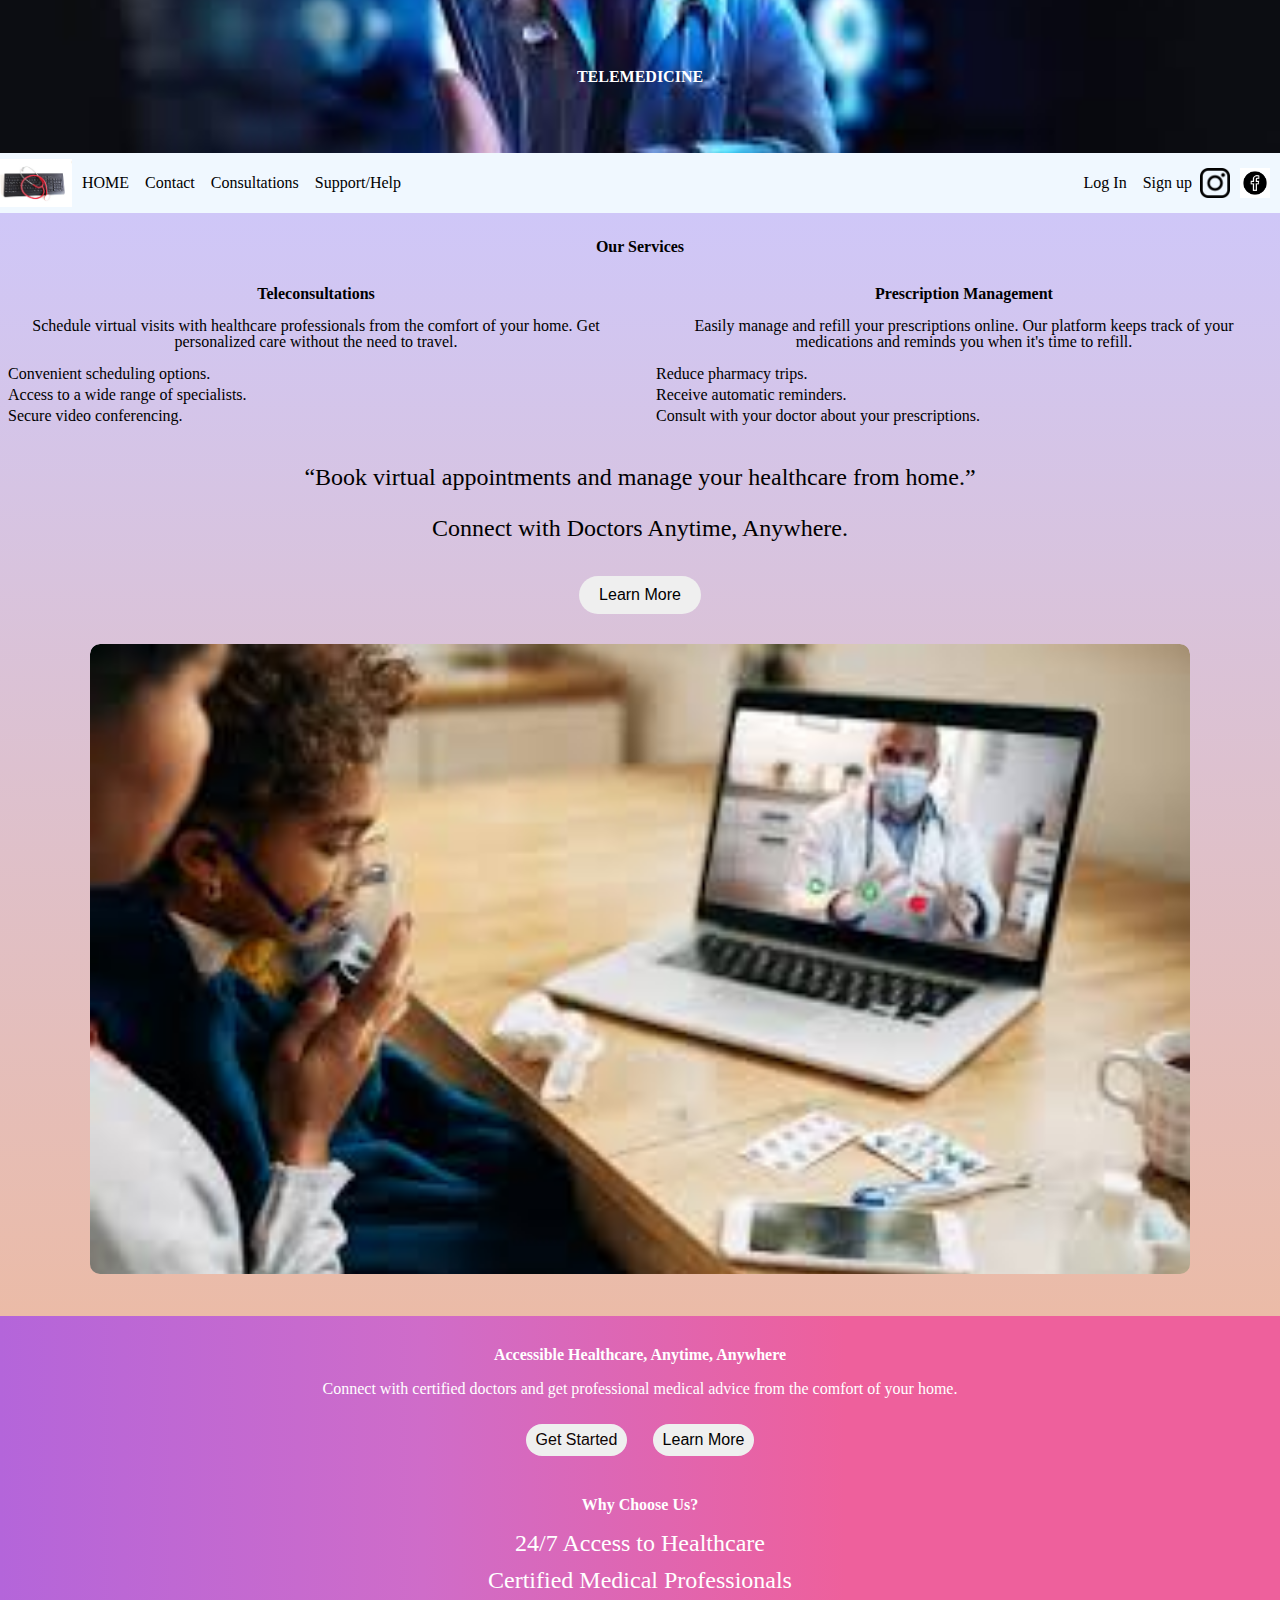
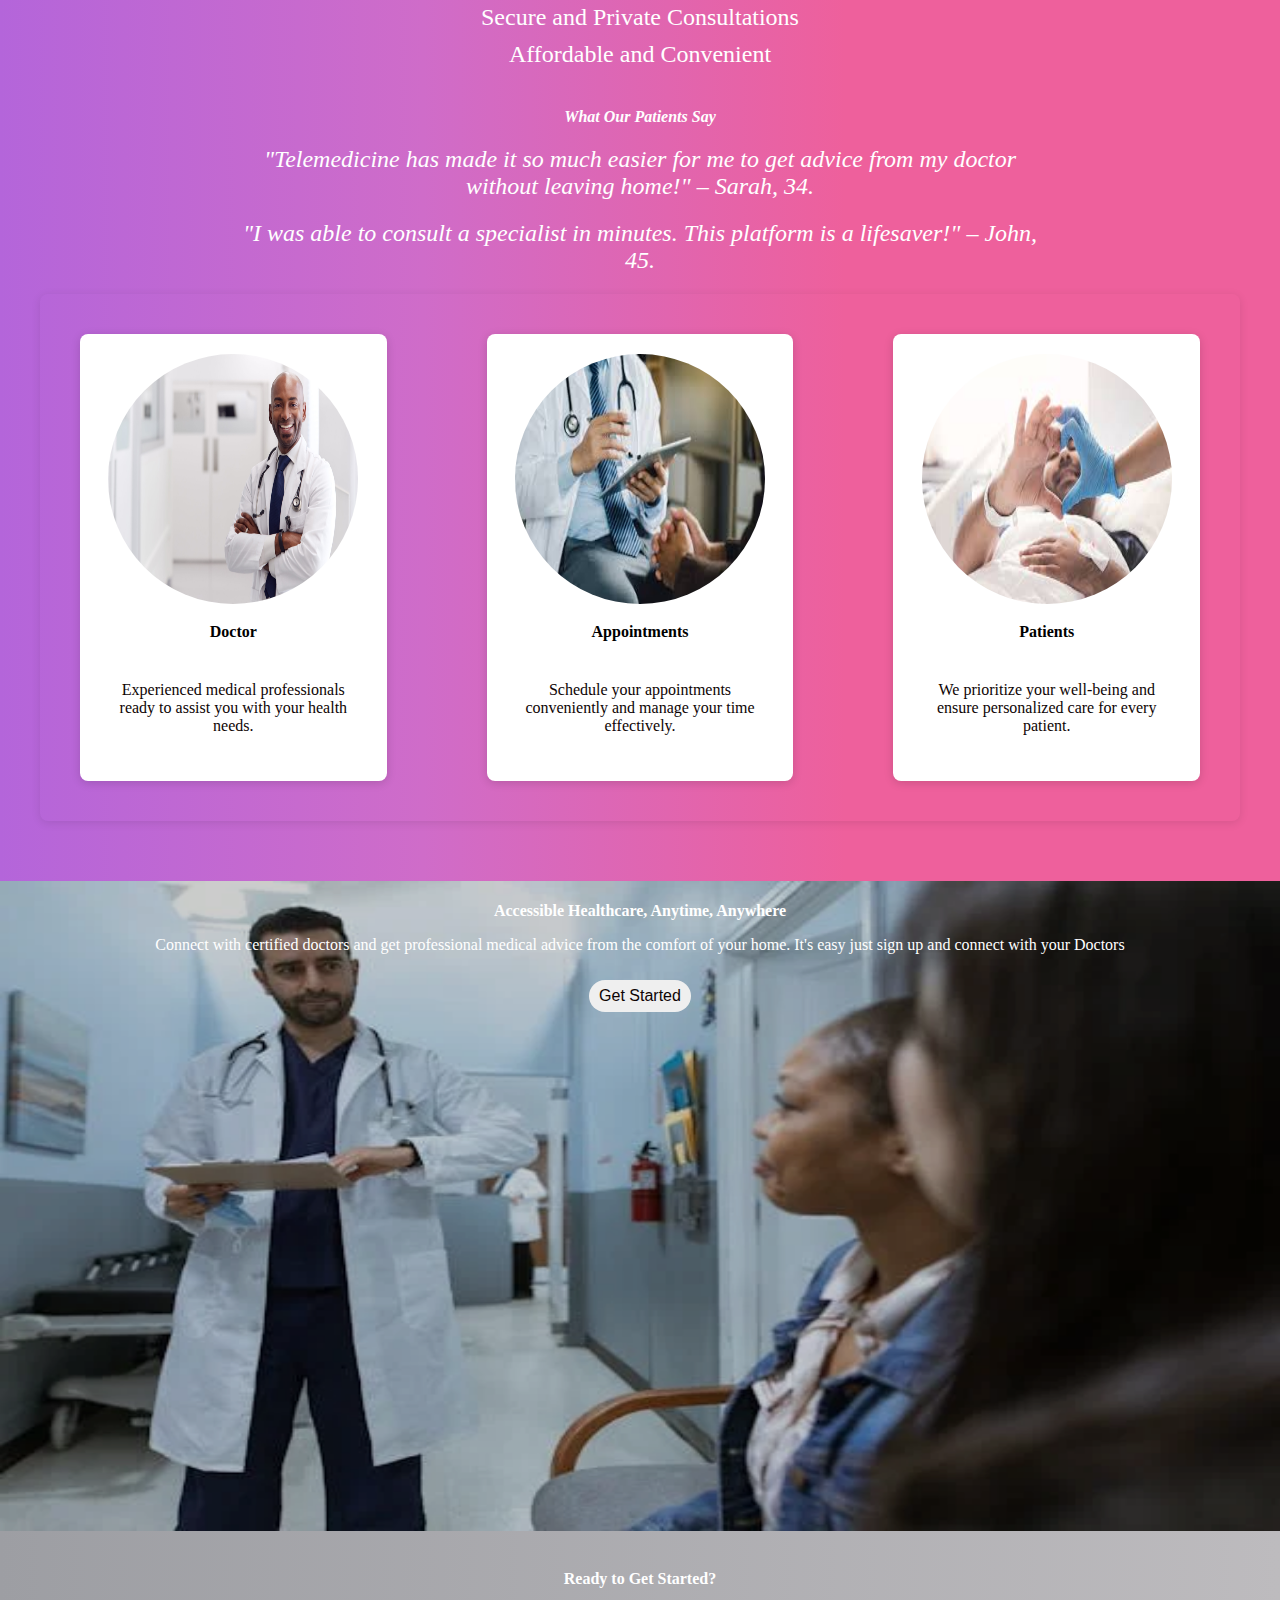
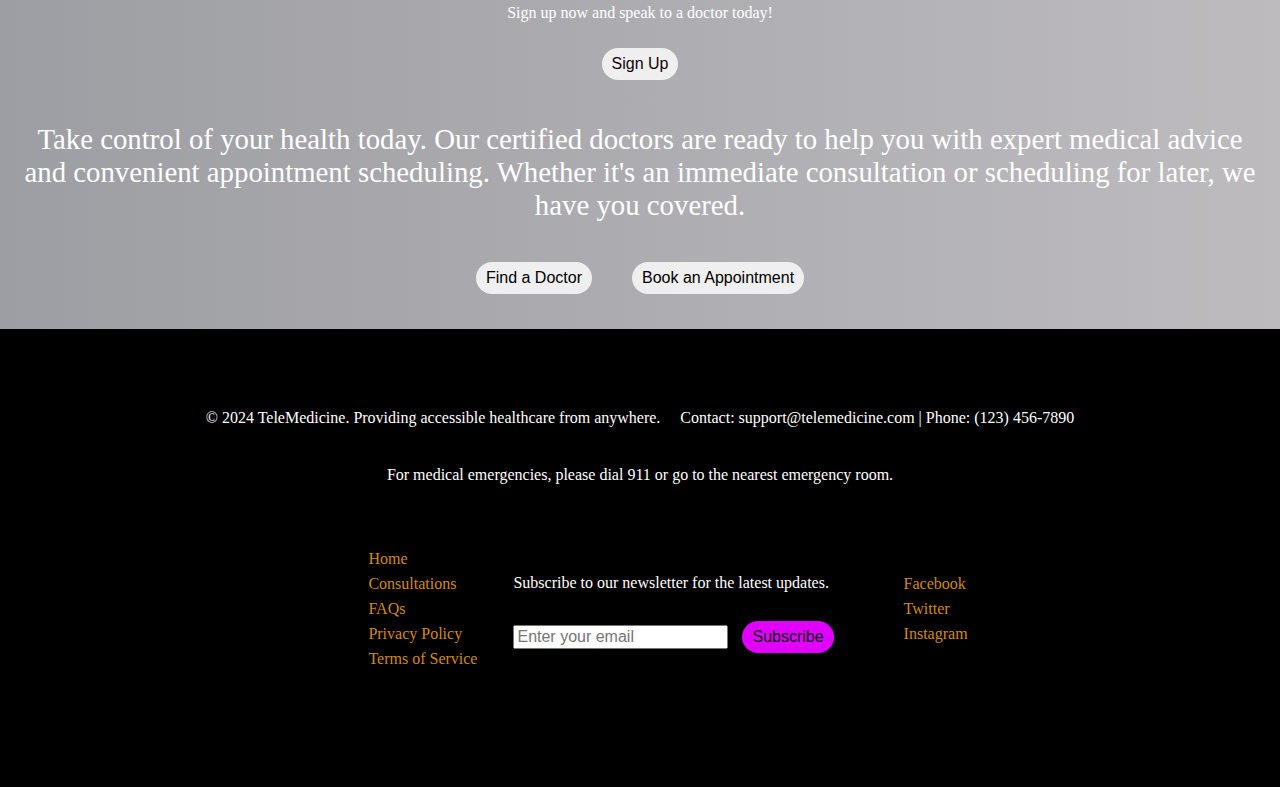
==== front page/index.html @ 5b5c6e49 "front pages" ====
<!DOCTYPE html>
<html lang="en">
<head>
    <meta charset="UTF-8">
    <meta name="viewport" content="width=device-width, initial-scale=1.0">
    <title> TELEMEDICINE</title>
</head>
<link rel="stylesheet" href="style.css">
<script src="script.js" defer></script>

<body>
    <div class="wrapper">
    
    <!-- header section -->
<header>



        <div class="title">
<h2> TELEMEDICINE</h2>
        </div>
   
    <nav> 
        <div class="logo">
            <img src="logo.webp" alt="">
        </div>
        <div class="links">
        <ul>
            <li><a href="#">HOME</a></li>
            <li><a href="#">Contact</a></li>
            <li><a href="#">Consultations</a></li>
            <li><a href="#">Support/Help</a></li>
        </ul>
        </div> 
        
        <div class="logs">
        <li><a href="../login page/login.html">Log In</a></li>
        <li><a href="../login page/login.html">Sign up</a></li>
</div>
    <div class="sm">
            <a href=""><div class="ig"></div></a>
            <a href=""><div class="fb"></div></a>
        </div>    
<!--BURGER MENU-->
<nav class="Burger-menu"> 
  
    <ul>
        <li><a href="index.html">HOME</a></li>
        <li><a href="#">CONTACT</a></li>
        <li><a href="#">GALLERY</a></li>
        <li><a href="#">ABOUT US</a>
        </li>
    </ul>
    </nav>

    <div class="menu-btn"></div>
  <!--BURGER MENU stop-->
    </nav>
 </header>

   <!-- header section -->

     <!--ABOUT SECTION-->
<section class="service">
<div class="tt">
            <h2>Our Services</h2></div>
    <div class="servfirst"> 
        <div class="services">
           
            <div class="service-first">
                <h3>Teleconsultations</h3>
                <p>Schedule virtual visits with healthcare professionals from the comfort of your home. Get personalized care without the need to travel.</p>
                <ul>
                    <li>Convenient scheduling options.</li>
                    <li>Access to a wide range of specialists.</li>
                    <li>Secure video conferencing.</li>
                </ul>
           </div>
           <div class="service-first">
                <h3>Prescription Management</h3>
                <p>Easily manage and refill your prescriptions online. Our platform keeps track of your medications and reminds you when it's time to refill.</p>
                <ul>
                    <li>Reduce pharmacy trips.</li>
                    <li>Receive automatic reminders.</li>
                    <li>Consult with your doctor about your prescriptions.</li>
                </ul>
           </div>
          
        </div></div>
        <div class="service-last">
        <div class="box1">
            <p>“Book virtual appointments and 
                manage your healthcare from home.”</p>
        </div>
        <div class="box1">
            <p>
                Connect with Doctors Anytime, Anywhere.
            </p>
        </div>
        </div> 
        <button>Learn More</button>

        <div class="slider">
            <div class="images" id="slider">
                <img src="download (1).jpg" class="m1" alt="img1">
                <img src="images (1).jpeg" class="m2" alt="img2">
                <img src="images (3).jpeg" class="m4" alt="img4">
                <img src="images (2).jpeg" class="m3" alt="img3">
                <img src="download (1).jpg" alt="img1-duplicate">
            </div>
         
</section>

   <!--ABOUT SECTION-->

   <!--HERO SECTION-->
<section class="hero">

    <h1>Accessible Healthcare, Anytime, Anywhere</h1>
    <p>Connect with certified doctors and get professional medical advice from the comfort of your home.</p>
    <button><a href="../login page/login.html">Get Started</a></button>
    <button>Learn More</button>


<div class="features">
    <h2>Why Choose Us?</h2>
    <ul>
        <li>24/7 Access to Healthcare</li>
        <li>Certified Medical Professionals</li>
        <li>Secure and Private Consultations</li>
        <li>Affordable and Convenient</li>
    </ul>
</div>
    <div class="testimonials">
        <h2>What Our Patients Say</h2>
        <blockquote>"Telemedicine has made it so much easier for me to get advice from my doctor without leaving home!" – Sarah, 34.</blockquote>
        <blockquote>"I was able to consult a specialist in minutes. This platform is a lifesaver!" – John, 45.</blockquote>
    </div>
    
    <div class="card-content">
    <div class="card-container">
        <div class="card">
            <div class="card-elements">
            <img src="doctor.jpg" alt="Doctor">
            <h3>Doctor</h3>
            <p>Experienced medical professionals ready to assist you with your health needs.</p>
        </div></div>
        <div class="card">
          <img src="app.jpeg" alt="Appointments">
          <h3>Appointments</h3>
          <p>Schedule your appointments conveniently and manage your time effectively.</p>
        </div>
        <div class="card">
            <img src="patient.jpeg" alt="Patients">
            <h3>Patients</h3>
            <p>We prioritize your well-being and ensure personalized care for every patient.</p>
        </div>
     
    </div>
    </div>
</section>

 <!--HERO SECTION-->

 <section class="content">
    <div class="intro">
    <h1>Accessible Healthcare, Anytime, Anywhere</h1>
    <p>Connect with certified doctors and get professional medical advice from the comfort of your home. 
        It's easy just sign up and connect with your Doctors
    </p>
    <button><a href="../login page/login.html">Get Started</a></button>
</div> 
</section>

 <section class="call">
    <div class="cta">
        <h2>Ready to Get Started?</h2>
        <p>Sign up now and speak to a doctor today!</p>
        <button><a href="../login page/login.html">Sign Up</a></button>
    </div>
    
   <!-- Call-to-Action Section -->
<div class="opinion">
    
    <p>Take control of your health today. Our certified doctors are ready to help you with expert medical advice and convenient appointment scheduling. Whether it's an immediate consultation or scheduling for later, we have you covered.</p>
    
    <!-- Call-to-Action Buttons -->
    <div class="cta-buttons">
        <button class="cta-primary">Find a Doctor</button>
        <button class="cta-secondary">Book an Appointment</button>
    </div>
</div>
</section>



 <footer>
    <div class="wrapper">
     <div class="footer-first">
    <p>© 2024 TeleMedicine. Providing accessible healthcare from anywhere.</p>
    <p>Contact: support@telemedicine.com | Phone: (123) 456-7890</p>
      <p>For medical emergencies, please dial 911 or go to the
                 nearest emergency room.</p>   
     </div>
   <div class="footer-last">
  <div class="footer-links"> 
    <ul>
        <li> <a href="#">Home</a> </li>
        <li> <a href="#">Consultations</a></li>
        <li> <a href="#">FAQs</a> </li>
        <li><a href="#">Privacy Policy</a> </li>
        <li><a href="#">Terms of Service</a></li>
    </ul>     
        </div>
        
        <div class="footer-newsletter">
            <p>Subscribe to our newsletter for the latest updates.</p>
            <form>
                <input type="email" placeholder="Enter your email">
                <button type="submit">Subscribe</button>
            </form>
        </div>
        <div class="footer-social">
           <ul>
            <li><a href="#">Facebook</a></li>
            <li><a href="#">Twitter</a> </li>
            <li><a href="#">Instagram</a></li>
           </ul>

        </div>
      </div>  
</div>
 </footer>
</div>
</body>
</html>
---- front page/style.css ----
* {
    font-size: 1rem;
}

body{
    background-image: linear-gradient(to right, #b8cbb8 0%, #b8cbb8 0%, #b465da 0%, #cf6cc9 33%, #ee609c 66%, #ee609c 100%);
    margin: 0;  
    color: white;
    overflow-x: hidden;
    
}
.wrapper{
    margin: 0 auto;
}
.title{
    max-width: 100%;
    height: 17vh;
    background-image: url(header.jpg);
    background-size: cover;
    background-position: center center;
    background-repeat: no-repeat;
    color: white;
    display: flex;
    justify-content: center;
    align-items: center;
    
    
}
.links{
    flex-grow: 1;
}
.logs{
    display: flex;
    align-items: center;
    
}
nav{
    background-color: aliceblue;
    height: 60px;
width:100%;
display: flex;
align-items: center;
justify-content: space-between;
z-index: 1000;
margin-bottom: 0;

}
.logo{
    width: fit-content;
    height: 100%;
    display: flex;
   
}
.logo img{
    align-self: center;
    height: 48px;
 
}
.links {
    flex-grow: 1;
    width: fit-content;
   
  
}

.links ul {
    padding-left: 2px;
}
nav ul{
 flex-wrap: wrap;
display: flex;
}
nav li{
   margin: 0 8px;
   list-style: none;
   font-size: 0.9rem;

}

nav a{
  text-decoration: none; 
  color: black;

}
nav a:hover{
    color: red;
}

.sm{
    width: fit-content;
    height: 100%;
    display: flex;
    align-items: center;
    column-gap: 10px;  
    padding-right: 10px;
}
.ig{
    width: 30px;
    height: 30px;
background-image: url(ig\ b&w.png);
background-size: cover;

}
.fb{
    width: 30px;
    height: 30px;
    background-image: url(fb\ b&w.jpg);
    background-size: cover;
}
.ig:hover{
    background-image: url(Ig\ coloured.png);
}
.fb:hover{
background-image: url(fb\ colored.png);
}
.Burger-menu, .menu-btn{
    display: none;
}
/*ABOUT SECTION*/

.tt{
    justify-content: flex-start;
}
.service{
    background-image: linear-gradient(to top, #ebbba7 0%, #cfc7f8 100%);
    text-align: center;
 padding: 12px 8px;
   color: black;
   flex-basis: 45.5rem;
}
    .services{
        width: 100%;
        display: flex;
        justify-content: space-between;
        align-items: flex-start;
        column-gap: 2rem;
        flex-wrap: wrap;
    }
    .service-first{
         flex-wrap: wrap;
        line-height: 1;
        text-align: center;
     flex: 1;
       
    }

    .service-second{ 
    flex: 1;
      
   }
    .service-first ul {
       list-style-type: none;
        padding: 0;
    }
    
    .service-first ul li {
        margin: 5px 0; 
  text-align: justify;
  
    }
    .box1 p{
        font-size: 1.5rem;
    }
    .service button{
        margin: 10px;
        padding: 10px 20px;
        cursor: pointer;
        font-size: 1rem;
    }

    .slider {
        width: 100%;
        max-width: 1100px;
        border-radius: 10px;
        margin: 30px auto;
        overflow: hidden; /* Hide anything outside the view */
        margin-top: 20px;
        position: relative;
        height: 70vh;
        
      }
      
      .images {
        
        display: flex; /* Align images in a row */
        width: 500%;
        transition: margin-left 1s ease-in-out; /* Smooth sliding effect */
      }
      
      .images img {
        width: 20%; /* Set each image to take up 25% (1/4) of the total width of the container */
        flex-shrink: 0; /* Prevent images from shrinking */
        border-radius: 10px;
        height: 100%;
        object-fit: cover;
      }




/*ABOUT SECTION*/

/* HERO SECTION */
.hero {
    text-align: center; 
    padding: 20px;
    margin: 0 auto;
    max-width: 1200px; 
    font-size: 1.3rem;
    
}

button {
    margin: 10px;
    padding: 7px 10px;
    cursor: pointer;
    font-size: 1rem;
    transition: all ease-in-out 0.2s;
    border: none;
    outline: none;
    border-radius: 22px;
}
button a{
    text-decoration: none;
    color: #0e0404;
}
button:hover{
    scale: 1.2;
    background-color: orange;
}


.features {
    margin-top: 30px;
    text-align: center;
   
}


.features ul {
    list-style-type: none; 
    padding-left: 0; 
}


.features ul li {
    font-size: 1.5rem;
    margin: 10px 0;
}

/* Testimonials section */
.testimonials {
    margin-top: 40px;
    text-align: center;
    font-style: italic;
}


.testimonials blockquote {
    margin: 20px auto;
    max-width: 800px;
    font-size: 1.5rem;
 
}
/* Card Content Section */
.card-content {
    margin-bottom: 40px;
    padding: 20px;
    border-radius: 8px;
    box-shadow: 0 2px 10px rgba(0, 0, 0, 0.1);
   display: flex;
}
.card-container {
    display: flex;
    justify-content: space-evenly;
    flex-wrap: wrap;
    width: 100%; 
    margin: 0 auto; 
    padding: 20px;
    gap: 100px; 
    margin-right: 0px;
  }
  .card {
    background-color: white;
    border-radius: 8px;
    box-shadow: 0 2px 10px rgba(0, 0, 0, 0.15);
  width: calc(45% - 50px);
  flex: 1;
    text-align: center;
    transition: transform 0.2s;
    padding: 20px;
  box-sizing: border-box;
    min-width: 280px;
  }
  .card:hover {
    transform: scale(1.05); 
  }
  
  .card img{
    width: 250px;
    height: 250px;
    border-radius: 50%;
}
  
  .card h3 {
    margin: 15px 0 10px; 
    color: black;
  }
  
  .card p {
    padding: 0 10px 10px; 
    font-size: 1rem;
    color: #0e0404;
    margin-top: 40px;
  }
  

/* HERO SECTION */

/*CONTENT SECTION*/
.intro{
    background-image: url(pexels-photo-6129115.webp);
    background-position: center center;
    background-repeat: no-repeat;
    background-size: 100% 100%;
    padding: 10px 0;
    height: 70vh;
    width: 100%;
    text-align: center;
    color: white; 
   
    position: relative;
z-index: 1;
}
.intro::before {
    content: "";
    position: absolute;
    top: 0;
    left: 0;
    height: 100%;
    width: 100%;
    background-color: rgba(0, 0, 0); /* Black with 50% opacity */
    z-index: -1; 
    opacity: 0.2;
}



.learn{
    width: 100%;
     margin: 30px 0;
     font-size: 1.4rem;
     color: azure;
     display: flex;
     justify-content: center;
     align-items: center;
    column-gap: 220px;
   line-height: 36px;
   flex-wrap: wrap;
   padding-bottom: 30px;
   flex-direction: column;
   
   }
   .learn p{
       padding: 0% 50px;
       max-width: 600px;
   }
   .call{
    background-image: linear-gradient(to left, #BDBBBE 0%, #9D9EA3 100%), radial-gradient(88% 271%, rgba(255, 255, 255, 0.25) 0%, rgba(254, 254, 254, 0.25) 1%, rgba(0, 0, 0, 0.25) 100%), radial-gradient(50% 100%, rgba(255, 255, 255, 0.30) 0%, rgba(0, 0, 0, 0.30) 100%);
 background-blend-mode: normal, lighten, soft-light;
   text-align:center ;
   margin: 0 auto;
   padding: 25px 18px;
   font-size: 1.8rem;
   }
   .cta{
    margin-bottom: 33px;
   }
   .opinion p {
    font-size: 1.8rem;
    margin-bottom: 30px;
}
.cta-buttons {
    display: flex;
    justify-content: center;
    gap: 20px;
}
   


   /*learn SECTION*/


/*FOOTER SECTION*/
footer{
    background-color: black;
    padding: 60px 0 100px;
  color: white;
  display: flex;
  justify-content: center;
  align-items: center;
column-gap: 20px;
width: 100%;

}

.footer-first{
    display: flex;
justify-content: center;
align-items: center;
  margin-bottom: 27px;
line-height: 25px;
flex-wrap: wrap;
text-align: center;
column-gap: 20px;
}
.footer-last{
    column-gap: 20px;
    display: flex;
    justify-content: center;
    align-items: center;
    flex-wrap: wrap;
    line-height: 25px;
}
footer a{
    color: rgb(209, 139, 9);
    text-decoration: none;
}
.footer-links{
    display: flex;
}
.footer-links ul{
    list-style: none;
}
.footer-social ul{
    list-style: none;   
}
.footer-links a{
    text-decoration: none;
    color: rgb(209, 139, 9);
  padding: 1rem ;
  transition: all ease-in-out 200ms;
  
}
footer a:hover{
    color: red;
}
.footer-newsletter button{
    background-color: rgb(225, 0, 255);
}

/*MOBILE VIEW*/

@media only screen and (max-width:600px)  {
    .wrapper{

 width: 100%;
 max-width: calc(100% - 20px);
    }
    
    nav{
        display: flex;
        flex-wrap: wrap;
        
     
    }
    .service{
      width: fit-content;
      
      flex-basis: 100%;
      flex-wrap: wrap;
    }

    .tt h2{
        font-size: 1.9rem;
    }
    .service-first h3{
font-size: 1.5rem;


    }
    .services{
        flex-direction: column;
    }
    .slider{
        height: 20vh;
    }
    .footer-first{
     column-gap: 20px;
    
    }
    .links{
        display: none;
    }
    .u{
    background-position: center center;
    background-repeat: no-repeat;}

   .intro{
    height: 40vh;
    border-radius: 17px;
   }
   .content{
    border-radius: 17px;
   }
   .call{
    border-radius: 17px;
   }
   
.menu-btn{
  
    display: block;
    width: 50px;
    height: 50px;
    background-image: url(opener.png), url(closing.png);
    background-size: cover;
    background-repeat: no-repeat;
    background-position: center, center left 50px;
    cursor: pointer;
    margin-left: 5px;
   }
   
   .Burger-menu {
       display: none;
       position: fixed;
       width: 100%;
       height: 100vh;
       z-index:900 ;
       background-color: #111;
      
   }
   .Burger-menu ul {
       width: 100%;
       height: calc(100%- 60px);
      padding-top: 30px;
       display: flex;
       flex-wrap: wrap;
      align-content: flex-start;
   }
   .Burger-menu li{
       flex-basis: 100%;
       border-top: 2px solid #000;
       list-style: none;
    
   }
   .Burger-menu li:last-child{
       border-bottom: 2px solid #000;
      
   }
   .Burger-menu a{
    display: block;
    height:100% ;
    font-size:3rem ;
    padding:30px 0 ;
    flex-basis:100% ;
    text-align: center; 
    text-decoration: none;
    color: white;
   }
      .sm {
       
       padding-right: 0;
       margin-right: 3px;
      
      }
    
   
}
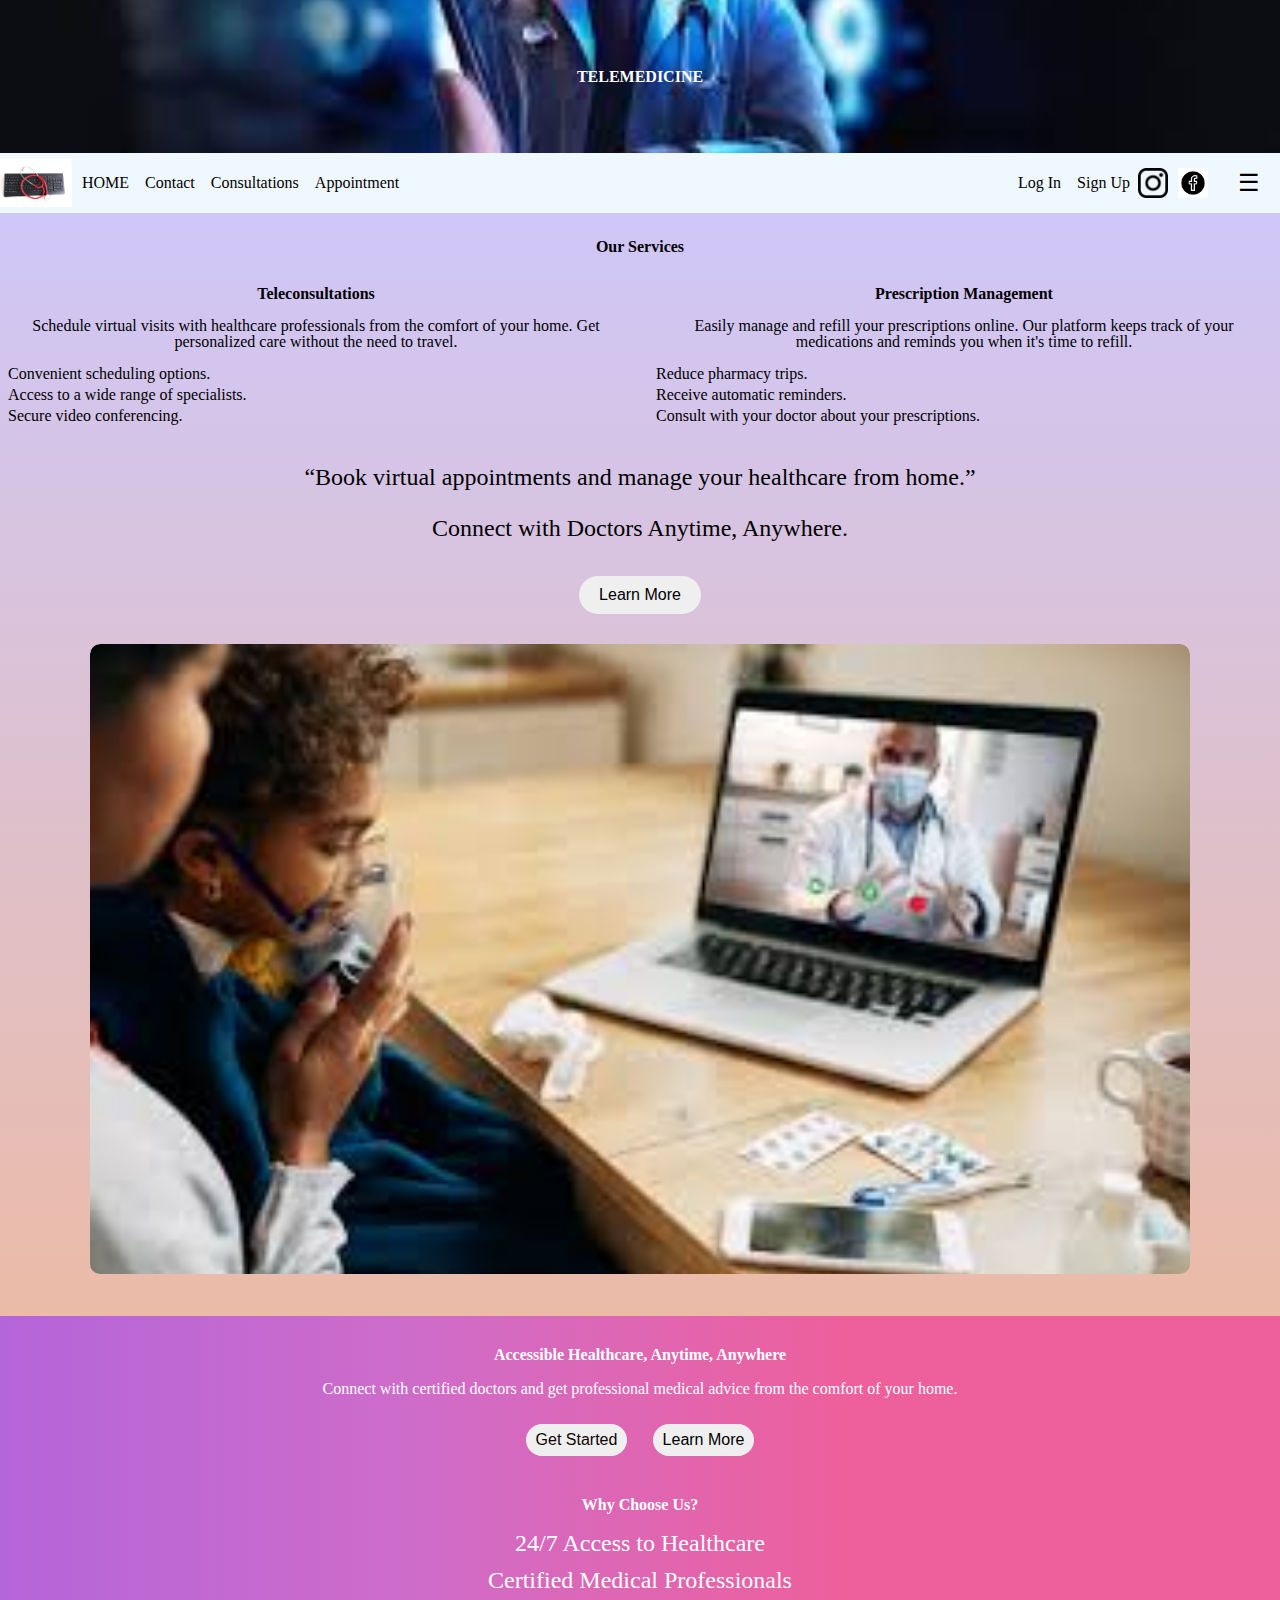
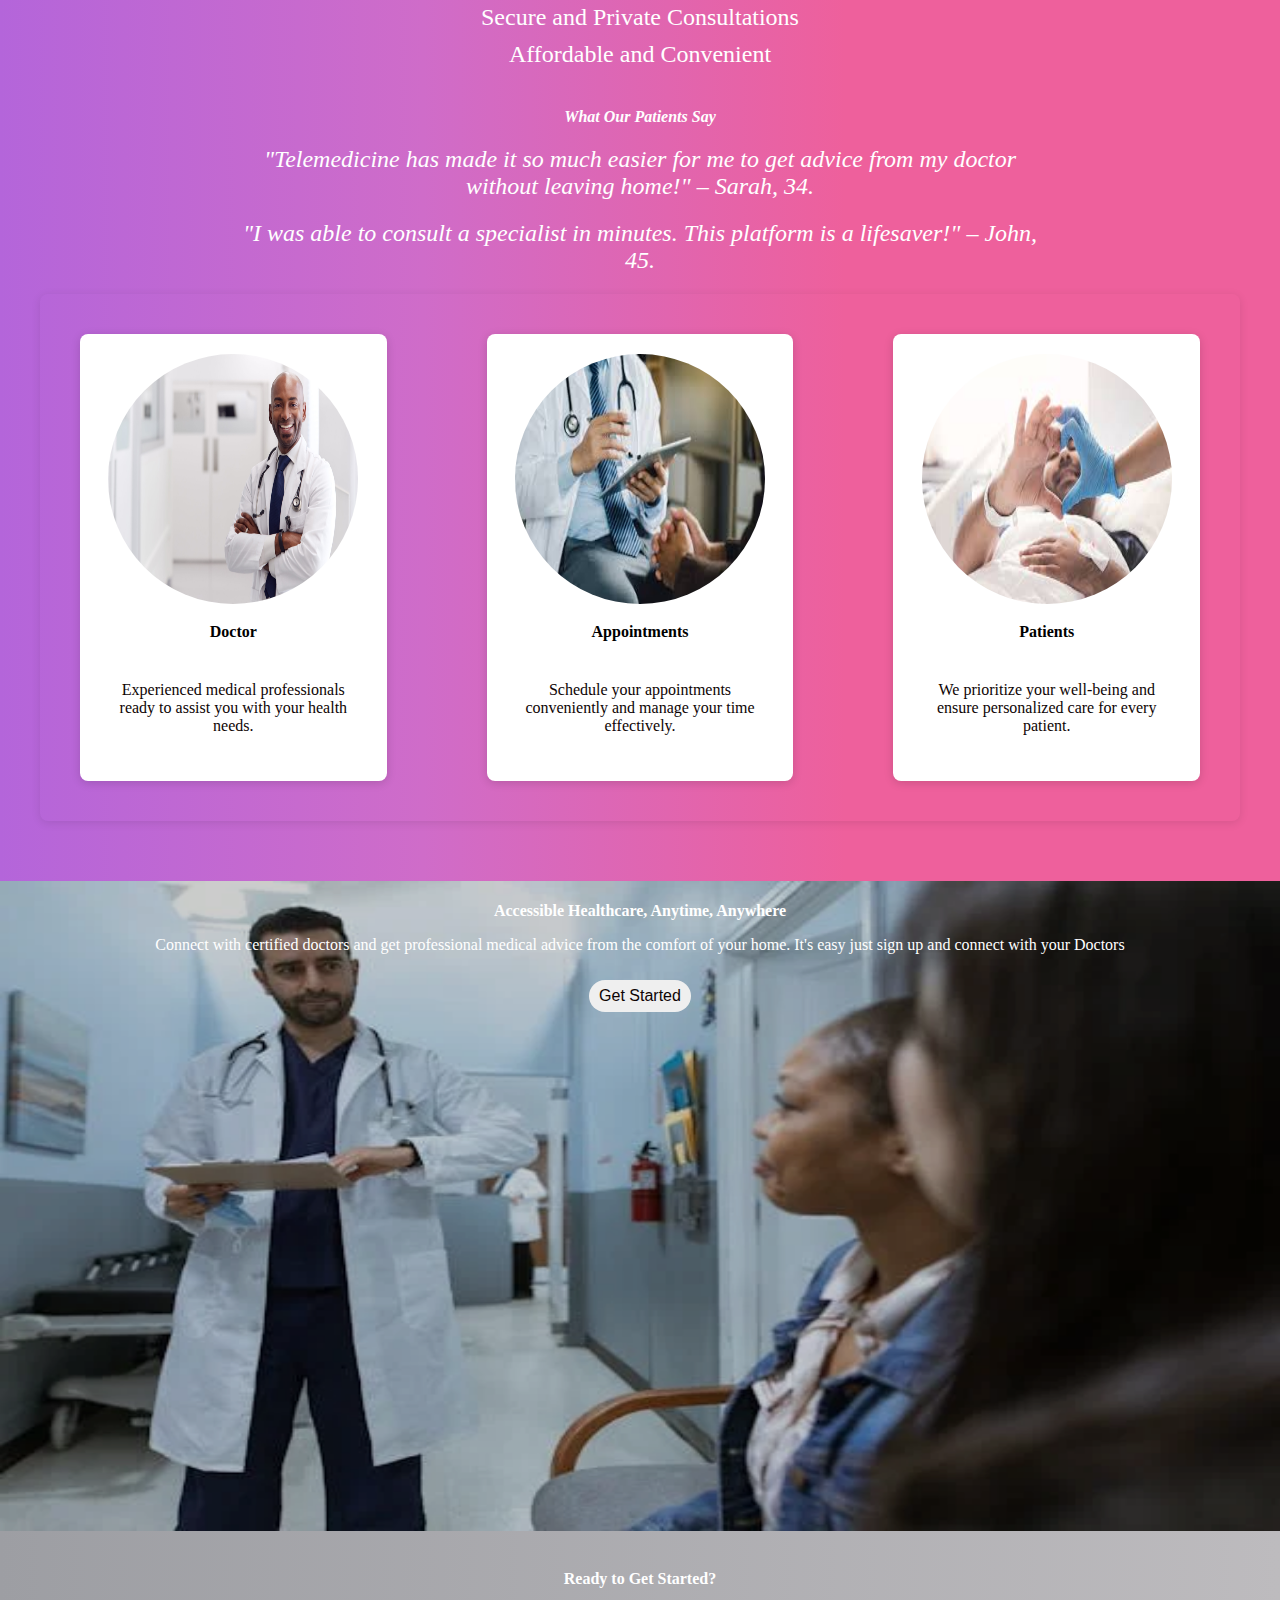
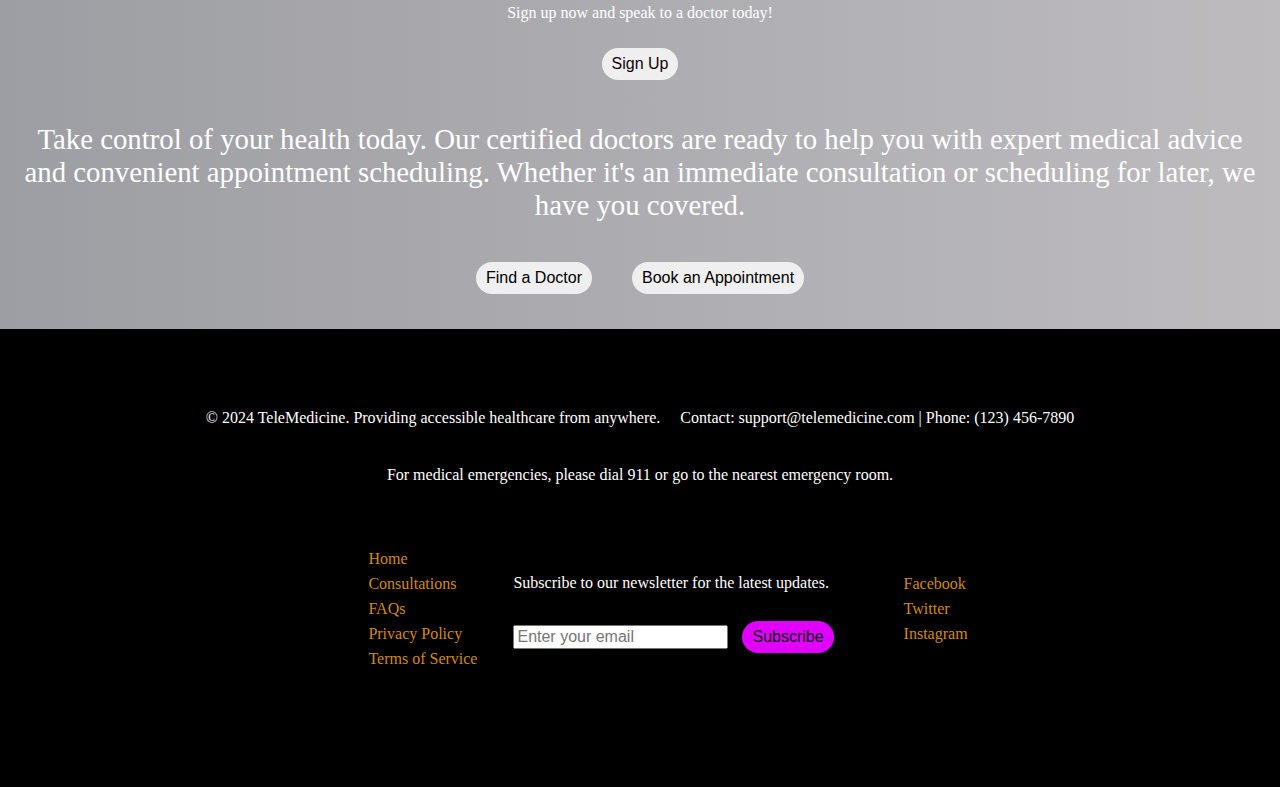
==== commit 73d9fa84: "link pages" ====
--- a/front page/index.html
+++ b/front page/index.html
@@ -19,43 +19,48 @@
         <div class="title">
 <h2> TELEMEDICINE</h2>
         </div>
-   
-    <nav> 
-        <div class="logo">
-            <img src="logo.webp" alt="">
-        </div>
-        <div class="links">
-        <ul>
-            <li><a href="#">HOME</a></li>
-            <li><a href="#">Contact</a></li>
-            <li><a href="#">Consultations</a></li>
-            <li><a href="#">Support/Help</a></li>
-        </ul>
-        </div> 
-        
-        <div class="logs">
-        <li><a href="../login page/login.html">Log In</a></li>
-        <li><a href="../login page/login.html">Sign up</a></li>
-</div>
-    <div class="sm">
-            <a href=""><div class="ig"></div></a>
-            <a href=""><div class="fb"></div></a>
-        </div>    
-<!--BURGER MENU-->
-<nav class="Burger-menu"> 
+        <nav class="navbar">
+            <div class="logo">
+                <img src="logo.webp" alt="Logo">
+            </div>
+        
+            <!-- Primary Navigation Links -->
+            <div class="links">
+                <ul class="nav-list">
+                    <li><a href="index.html">HOME</a></li>
+                    <li><a href="#">Contact</a></li>
+                    <li><a href="../Patients/patients.html">Consultations</a></li>
+                    <li><a href="../Appointments page/app.html">Appointment</a></li>
+                </ul>
+            </div>
+        
+            <!-- Login/Sign-Up Links -->
+            <div class="logs">
+                <ul class="nav-list2">
+                    <li><a href="../login page/login.html">Log In</a></li>
+                    <li><a href="../login page/login.html">Sign Up</a></li>
+                </ul>
+            </div>
+            <div class="sm">
+                <a href=""><div class="ig"></div></a>
+                <a href=""><div class="fb"></div></a>
+            </div> 
+            <!-- Burger Menu for Mobile View -->
+            <div class="menu-container">
+                <button id="burger-btn" class="burger-btn">☰</button>
+                <nav id="mobile-menu" class="dropdown-menu hidden">
+                    <ul>
+                        <li><a href="#">Home</a></li>
+                        <li><a href="../Appointments page/app.html">Appointments</a></li>
+                        <li><a href="../Patients/patients.html">Doctors</a></li>
+                        <li><a href="../Patients/patients.html">Profile</a></li>
+                    </ul>
+                </nav>
+                
+            </div>
+        </nav>
+        
   
-    <ul>
-        <li><a href="index.html">HOME</a></li>
-        <li><a href="#">CONTACT</a></li>
-        <li><a href="#">GALLERY</a></li>
-        <li><a href="#">ABOUT US</a>
-        </li>
-    </ul>
-    </nav>
-
-    <div class="menu-btn"></div>
-  <!--BURGER MENU stop-->
-    </nav>
  </header>
 
    <!-- header section -->
--- a/front page/style.css
+++ b/front page/style.css
@@ -22,10 +22,10 @@
     color: white;
     display: flex;
     justify-content: center;
-    align-items: center;
-    
-    
-}
+    align-items: center;   
+}
+
+
 .links{
     flex-grow: 1;
 }
@@ -44,6 +44,7 @@
 z-index: 1000;
 margin-bottom: 0;
 
+
 }
 .logo{
     width: fit-content;
@@ -76,6 +77,10 @@
    font-size: 0.9rem;
 
 }
+.links a:hover{
+    scale: 1.2;
+    color: orangered;
+}
 
 nav a{
   text-decoration: none; 
@@ -83,7 +88,22 @@
 
 }
 nav a:hover{
-    color: red;
+    scale: 1.2;
+    color: orangered;
+}
+
+.menu-toggle {
+    display: none;
+    flex-direction: column;
+    cursor: pointer;
+}
+
+.bar {
+    background-color: white;
+    height: 3px;
+    width: 25px;
+    margin: 3px 0;
+    transition: 0.3s;
 }
 
 .sm{
@@ -116,6 +136,53 @@
 .Burger-menu, .menu-btn{
     display: none;
 }
+
+.menu-container {
+    position: relative;
+}
+
+.burger-btn {
+    font-size: 24px;
+    cursor: pointer;
+    background: none;
+    border: none;
+}
+
+.dropdown-menu {
+    display: none;
+    background-color: white;
+    padding: 0;
+    position: absolute;
+    top: 55px;
+    right: 0;
+    width: fit-content;
+    height: fit-content;
+    box-shadow: 0 4px 8px rgba(0, 0, 0, 0.1);
+}
+
+.dropdown-menu ul {
+    list-style: none;
+    padding: 0;
+}
+.mobile-menu li a{
+display: block;
+color: #333;
+}
+
+
+.dropdown-menu a {
+    text-decoration: none;
+    color: #333;
+    display: block;
+    padding: 7px;
+    transition: all ease-in-out 0.5s;
+}
+
+/* Utility class to show the menu */
+.visible {
+    display: block;
+}
+
 /*ABOUT SECTION*/
 
 .tt{
@@ -506,63 +573,36 @@
    .call{
     border-radius: 17px;
    }
-   
-.menu-btn{
-  
-    display: block;
-    width: 50px;
-    height: 50px;
-    background-image: url(opener.png), url(closing.png);
-    background-size: cover;
-    background-repeat: no-repeat;
-    background-position: center, center left 50px;
-    cursor: pointer;
-    margin-left: 5px;
-   }
-   
-   .Burger-menu {
-       display: none;
-       position: fixed;
-       width: 100%;
-       height: 100vh;
-       z-index:900 ;
-       background-color: #111;
-      
-   }
-   .Burger-menu ul {
-       width: 100%;
-       height: calc(100%- 60px);
-      padding-top: 30px;
-       display: flex;
-       flex-wrap: wrap;
-      align-content: flex-start;
-   }
-   .Burger-menu li{
-       flex-basis: 100%;
-       border-top: 2px solid #000;
-       list-style: none;
-    
-   }
-   .Burger-menu li:last-child{
-       border-bottom: 2px solid #000;
-      
-   }
-   .Burger-menu a{
-    display: block;
-    height:100% ;
-    font-size:3rem ;
-    padding:30px 0 ;
-    flex-basis:100% ;
-    text-align: center; 
-    text-decoration: none;
-    color: white;
+   .menu-container {
+    position: relative;
+}
+   .logo{
+    margin-right: 0;
+    margin-left: 0;
+   }
+   .logs{
+    margin-right: 7rem;
+   }
+   .navbar{
+    display: flex;
+    justify-content: center;
+   gap: 1px;
    }
       .sm {
        
        padding-right: 0;
-       margin-right: 3px;
+      
       
       }
-    
-   
+      .fb{
+        padding-right: 0;
+        background-color: blue;
+      }
+   .burger-btn{
+    margin-left: 0px;
+   }
+   .nav-list2{
+    padding-inline-start: 0 !important;
+    float: left;
+   }
 }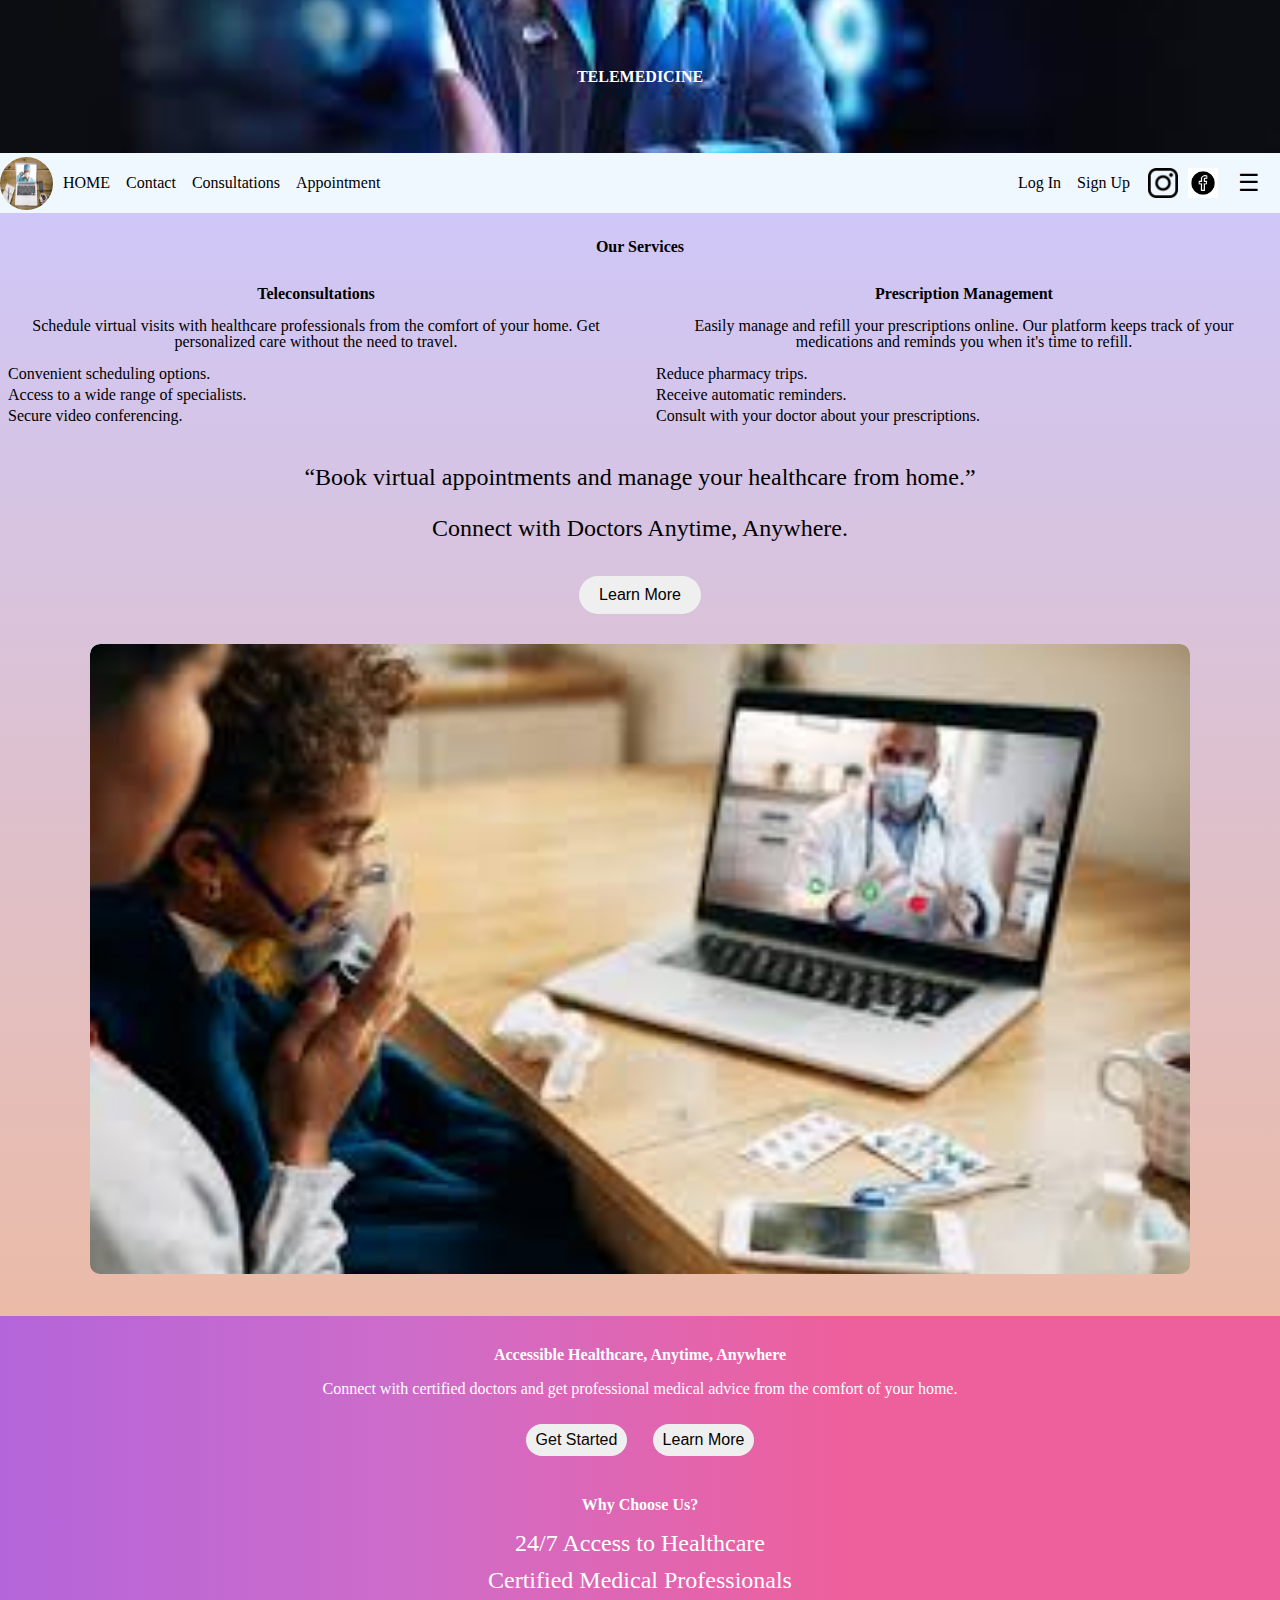
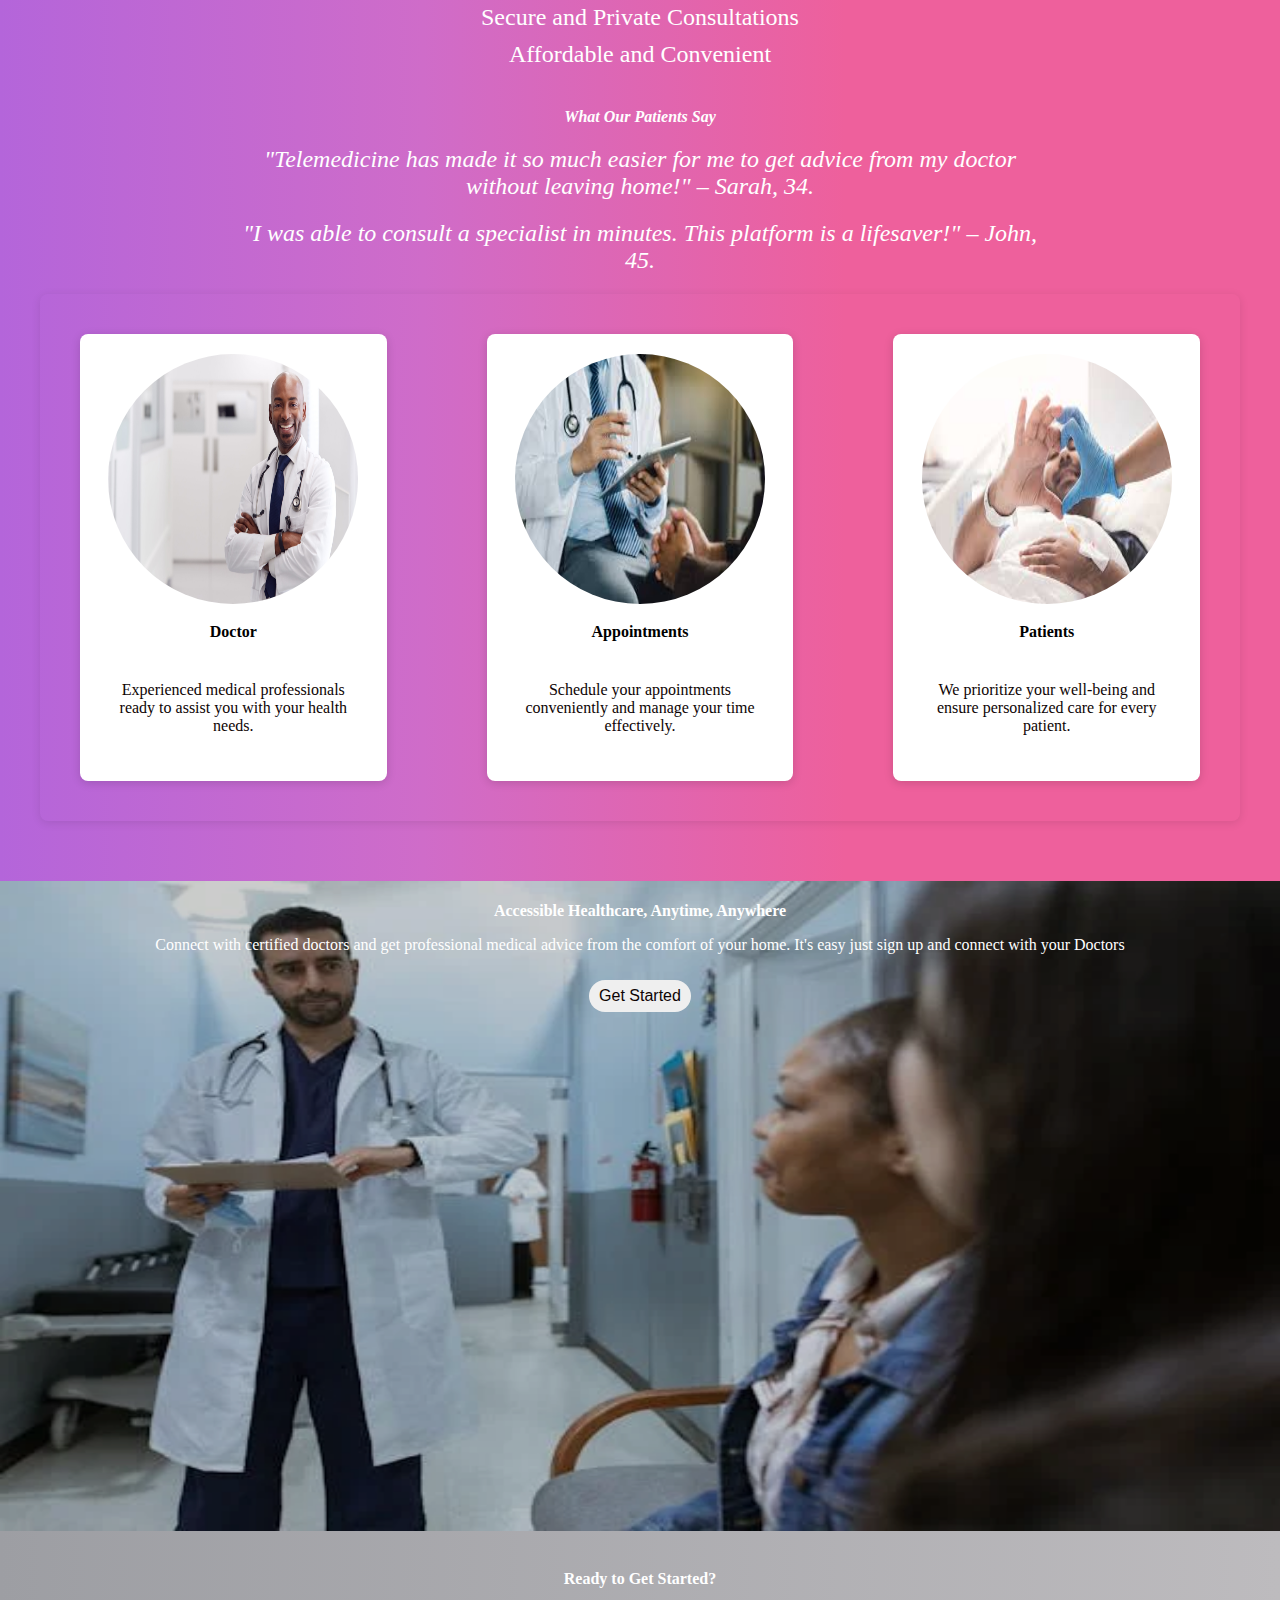
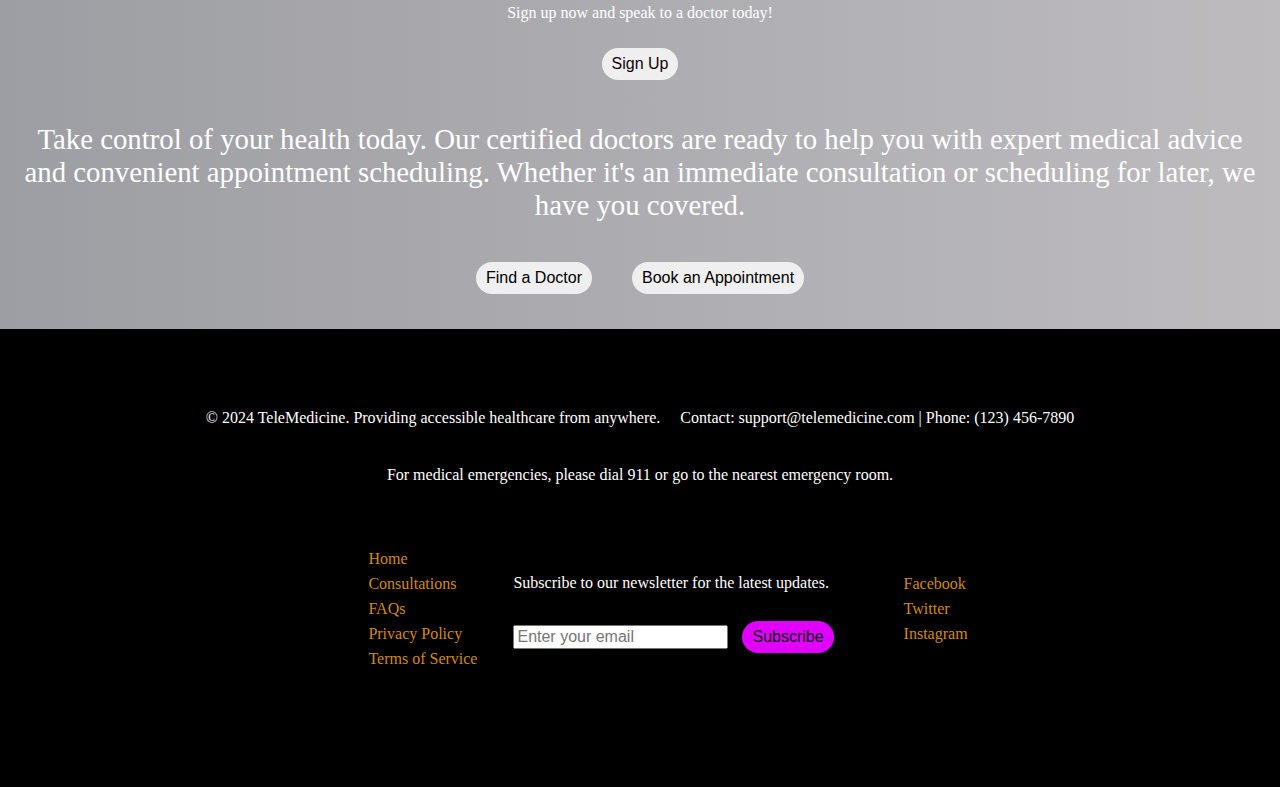
==== commit 47dac825: "adjust to login and nav" ====
--- a/front page/index.html
+++ b/front page/index.html
@@ -21,7 +21,7 @@
         </div>
         <nav class="navbar">
             <div class="logo">
-                <img src="logo.webp" alt="Logo">
+                <img src="logos.jpg" alt="Logo">
             </div>
         
             <!-- Primary Navigation Links -->
--- a/front page/style.css
+++ b/front page/style.css
@@ -1,16 +1,18 @@
-* {
+*{
     font-size: 1rem;
+    
 }
 
 body{
     background-image: linear-gradient(to right, #b8cbb8 0%, #b8cbb8 0%, #b465da 0%, #cf6cc9 33%, #ee609c 66%, #ee609c 100%);
-    margin: 0;  
+    margin: 0 ;  
     color: white;
     overflow-x: hidden;
-    
+    width: 100%;
 }
 .wrapper{
     margin: 0 auto;
+   max-width: 100%;
 }
 .title{
     max-width: 100%;
@@ -34,7 +36,7 @@
     align-items: center;
     
 }
-nav{
+.navbar{
     background-color: aliceblue;
     height: 60px;
 width:100%;
@@ -54,12 +56,14 @@
 }
 .logo img{
     align-self: center;
-    height: 48px;
- 
+    height: 53px;
+ border-radius: 50%;
+ width: 53px;
+
 }
 .links {
     flex-grow: 1;
-    width: fit-content;
+    width:auto;
    
   
 }
@@ -112,7 +116,7 @@
     display: flex;
     align-items: center;
     column-gap: 10px;  
-    padding-right: 10px;
+  margin-left: 10px;
 }
 .ig{
     width: 30px;
@@ -520,16 +524,14 @@
 
 @media only screen and (max-width:600px)  {
     .wrapper{
-
  width: 100%;
- max-width: calc(100% - 20px);
+ max-width: calc(100% - 10px);
+
     }
     
     nav{
         display: flex;
         flex-wrap: wrap;
-        
-     
     }
     .service{
       width: fit-content;
@@ -581,7 +583,7 @@
     margin-left: 0;
    }
    .logs{
-    margin-right: 7rem;
+    margin-right: 4rem;
    }
    .navbar{
     display: flex;
@@ -599,7 +601,8 @@
         background-color: blue;
       }
    .burger-btn{
-    margin-left: 0px;
+    margin: 0px;
+    margin-left: 10px;
    }
    .nav-list2{
     padding-inline-start: 0 !important;
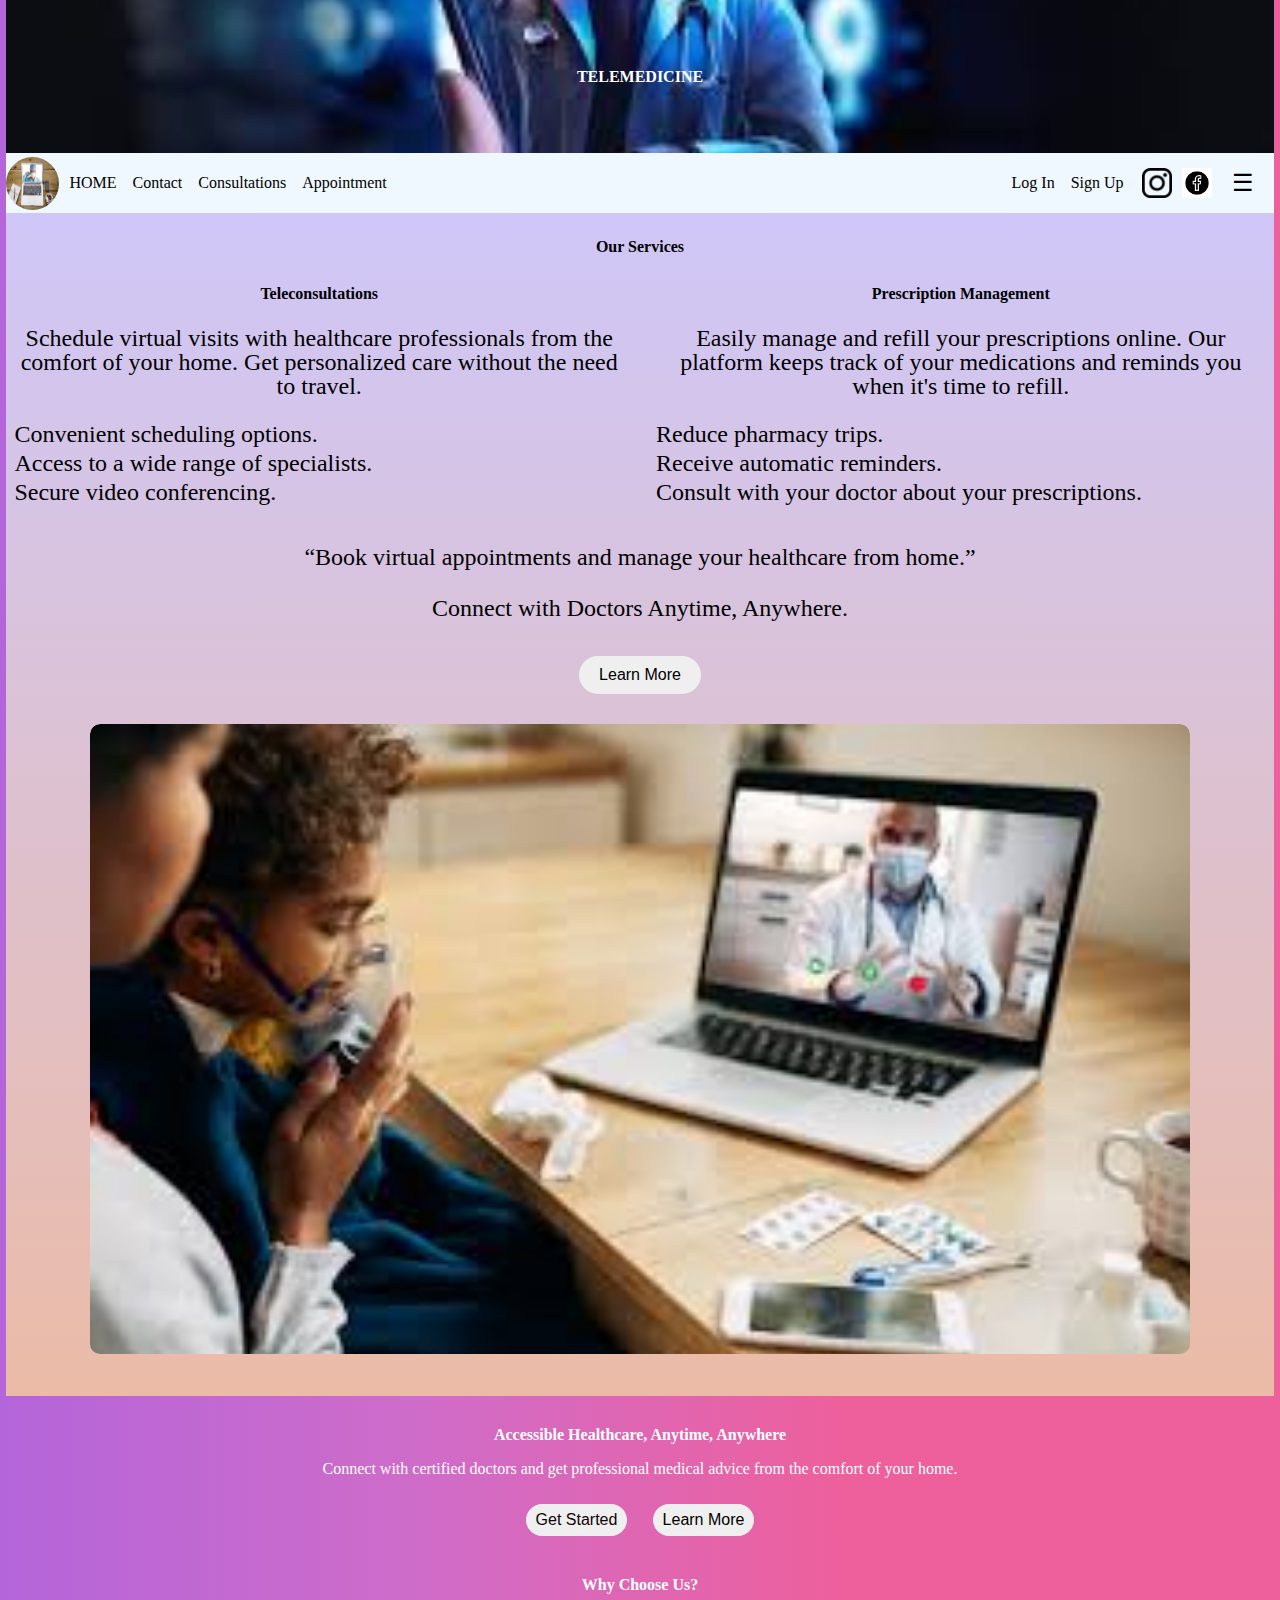
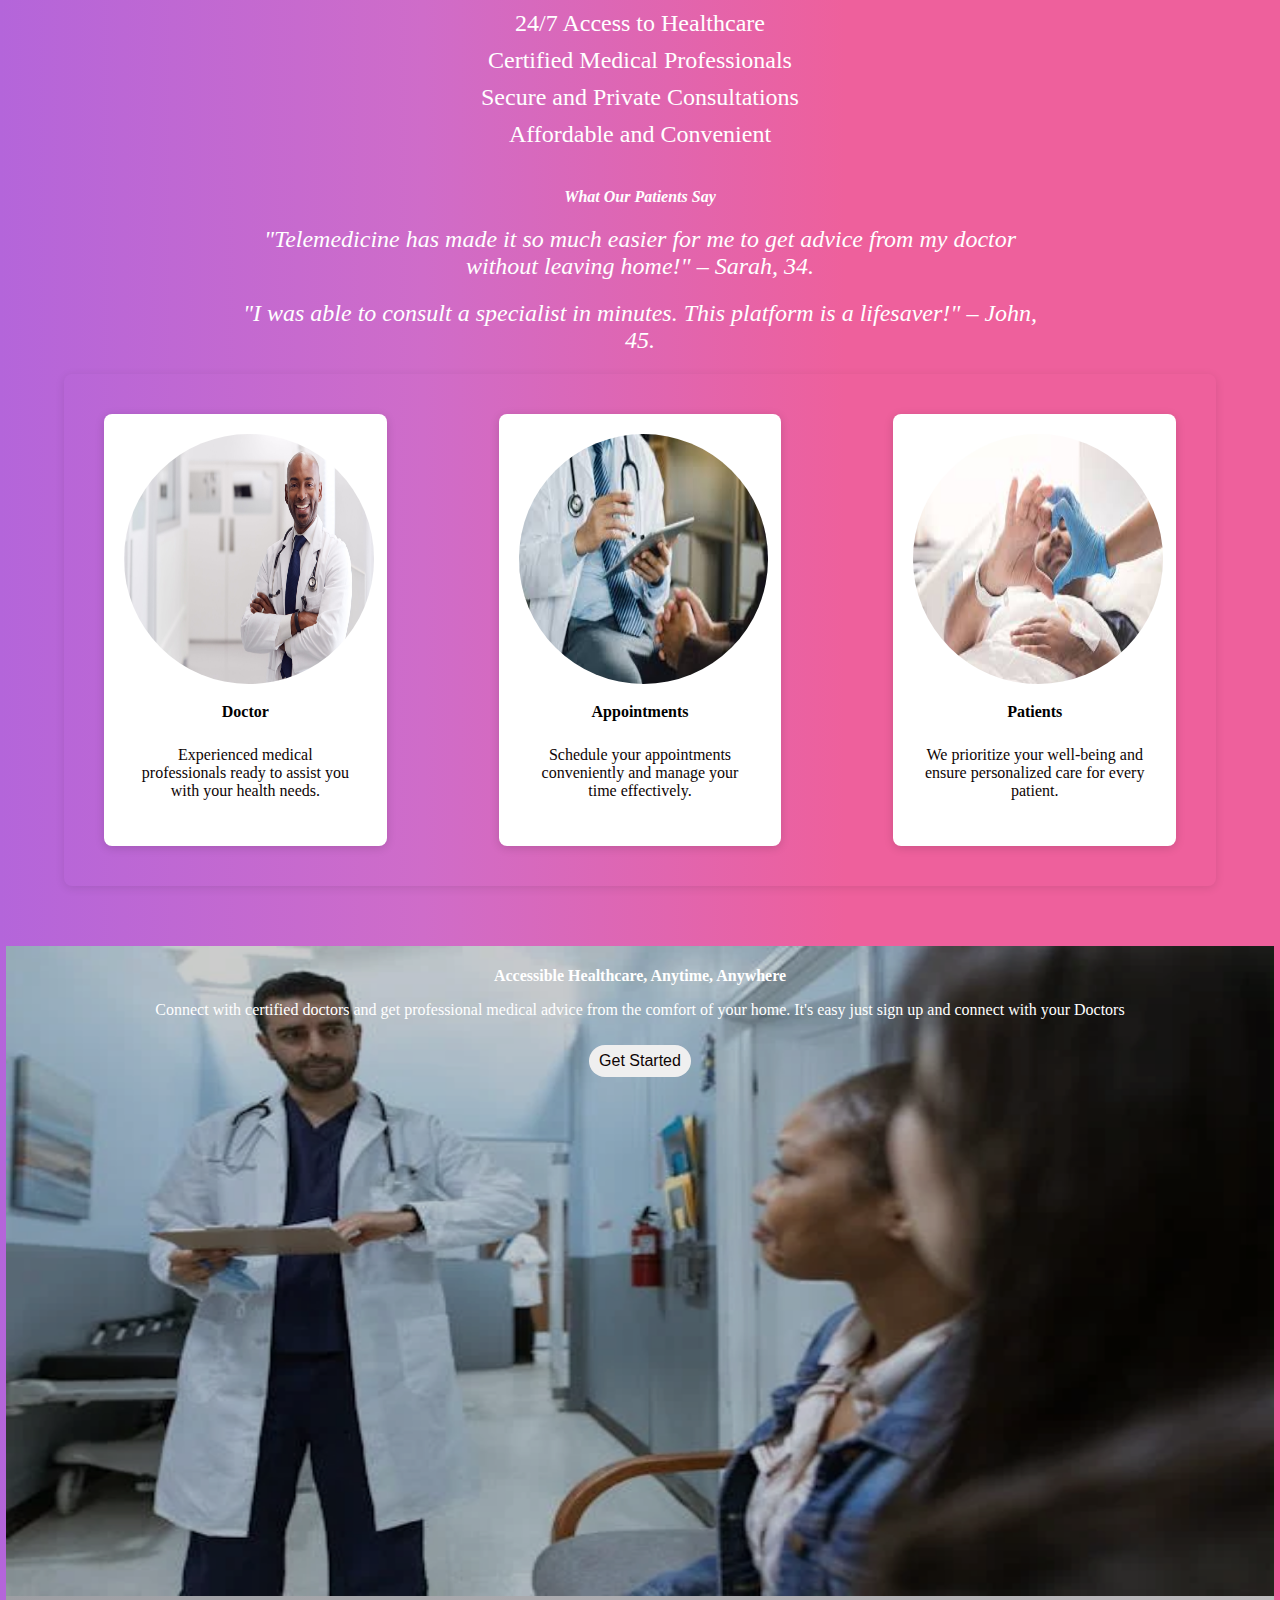
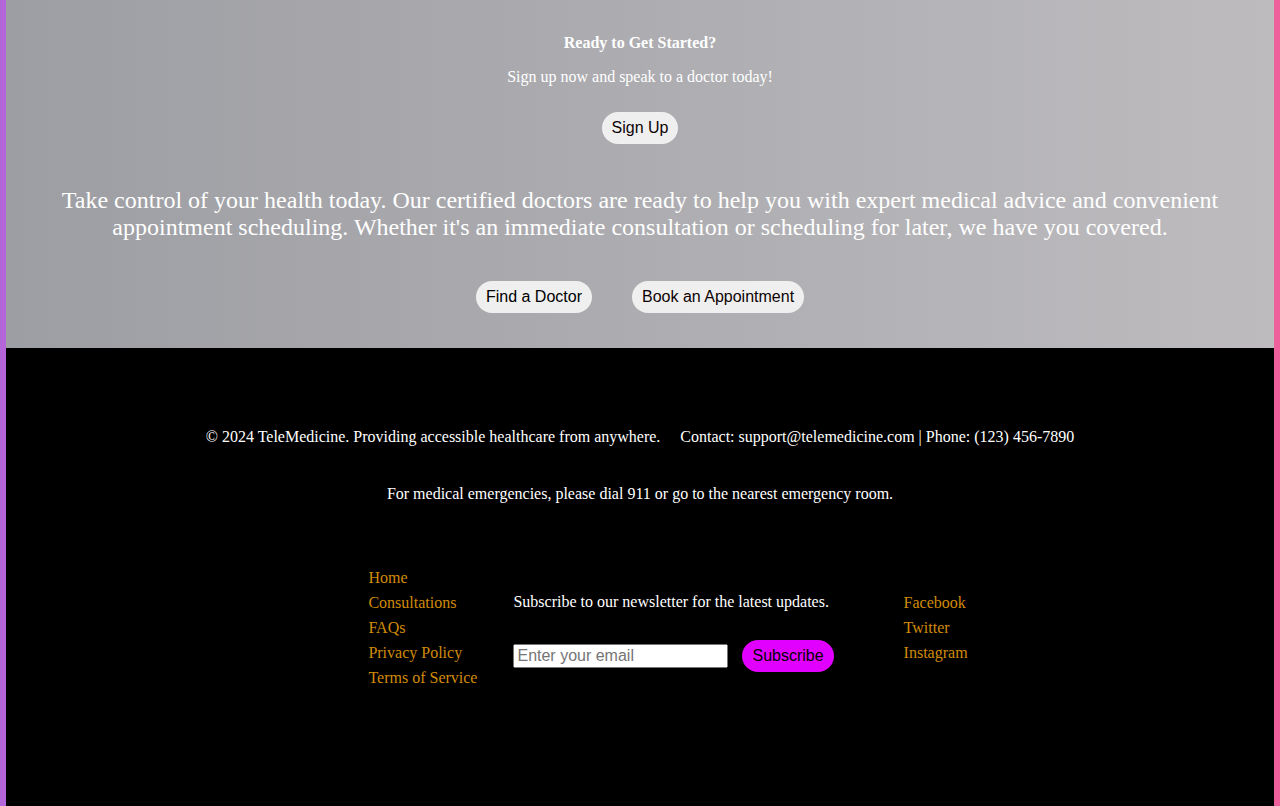
==== commit e36c721a: "mobile adjusts" ====
--- a/front page/index.html
+++ b/front page/index.html
@@ -192,7 +192,7 @@
     <!-- Call-to-Action Buttons -->
     <div class="cta-buttons">
         <button class="cta-primary">Find a Doctor</button>
-        <button class="cta-secondary">Book an Appointment</button>
+        <button class="cta-secondary"><a href="../Appointments page/app.html">Book an Appointment</a></button>
     </div>
 </div>
 </section>
--- a/front page/style.css
+++ b/front page/style.css
@@ -9,10 +9,12 @@
     color: white;
     overflow-x: hidden;
     width: 100%;
+    
 }
 .wrapper{
     margin: 0 auto;
-   max-width: 100%;
+   max-width: 99%;
+ 
 }
 .title{
     max-width: 100%;
@@ -212,7 +214,9 @@
         line-height: 1;
         text-align: center;
      flex: 1;
-       
+    }
+    .service-first p{
+   font-size: 1.5rem;
     }
 
     .service-second{ 
@@ -227,6 +231,7 @@
     .service-first ul li {
         margin: 5px 0; 
   text-align: justify;
+  font-size: 1.5rem;
   
     }
     .box1 p{
@@ -241,7 +246,7 @@
 
     .slider {
         width: 100%;
-        max-width: 1100px;
+        max-width:68.75rem; ;
         border-radius: 10px;
         margin: 30px auto;
         overflow: hidden; /* Hide anything outside the view */
@@ -276,7 +281,7 @@
     text-align: center; 
     padding: 20px;
     margin: 0 auto;
-    max-width: 1200px; 
+    max-width:72rem; 
     font-size: 1.3rem;
     
 }
@@ -329,7 +334,7 @@
 
 .testimonials blockquote {
     margin: 20px auto;
-    max-width: 800px;
+    max-width: 50rem;
     font-size: 1.5rem;
  
 }
@@ -340,6 +345,7 @@
     border-radius: 8px;
     box-shadow: 0 2px 10px rgba(0, 0, 0, 0.1);
    display: flex;
+   
 }
 .card-container {
     display: flex;
@@ -348,8 +354,9 @@
     width: 100%; 
     margin: 0 auto; 
     padding: 20px;
-    gap: 100px; 
-    margin-right: 0px;
+    gap: 7rem;
+   
+   
   }
   .card {
     background-color: white;
@@ -361,15 +368,16 @@
     transition: transform 0.2s;
     padding: 20px;
   box-sizing: border-box;
-    min-width: 280px;
+    min-width: 17.5rem;
+  
   }
   .card:hover {
     transform: scale(1.05); 
   }
   
   .card img{
-    width: 250px;
-    height: 250px;
+    width: 15.6rem;
+    height: 15.6rem;
     border-radius: 50%;
 }
   
@@ -382,7 +390,7 @@
     padding: 0 10px 10px; 
     font-size: 1rem;
     color: #0e0404;
-    margin-top: 40px;
+    margin-top: 25px;
   }
   
 
@@ -399,9 +407,10 @@
     width: 100%;
     text-align: center;
     color: white; 
-   
+   max-width: ;
     position: relative;
 z-index: 1;
+margin: 0 auto;
 }
 .intro::before {
     content: "";
@@ -417,38 +426,19 @@
 
 
 
-.learn{
-    width: 100%;
-     margin: 30px 0;
-     font-size: 1.4rem;
-     color: azure;
-     display: flex;
-     justify-content: center;
-     align-items: center;
-    column-gap: 220px;
-   line-height: 36px;
-   flex-wrap: wrap;
-   padding-bottom: 30px;
-   flex-direction: column;
-   
-   }
-   .learn p{
-       padding: 0% 50px;
-       max-width: 600px;
-   }
    .call{
     background-image: linear-gradient(to left, #BDBBBE 0%, #9D9EA3 100%), radial-gradient(88% 271%, rgba(255, 255, 255, 0.25) 0%, rgba(254, 254, 254, 0.25) 1%, rgba(0, 0, 0, 0.25) 100%), radial-gradient(50% 100%, rgba(255, 255, 255, 0.30) 0%, rgba(0, 0, 0, 0.30) 100%);
  background-blend-mode: normal, lighten, soft-light;
    text-align:center ;
    margin: 0 auto;
    padding: 25px 18px;
-   font-size: 1.8rem;
+   font-size: 1.5rem;
    }
    .cta{
     margin-bottom: 33px;
    }
    .opinion p {
-    font-size: 1.8rem;
+    font-size: 1.5rem;
     margin-bottom: 30px;
 }
 .cta-buttons {
@@ -525,13 +515,19 @@
 @media only screen and (max-width:600px)  {
     .wrapper{
  width: 100%;
- max-width: calc(100% - 10px);
+ max-width: calc(100% - 20px);
 
     }
     
     nav{
         display: flex;
         flex-wrap: wrap;
+        margin: 0 auto;
+     
+     width: fit-content;
+    }
+    .burger-btn{
+       margin: 0;
     }
     .service{
       width: fit-content;
@@ -575,9 +571,7 @@
    .call{
     border-radius: 17px;
    }
-   .menu-container {
-    position: relative;
-}
+ 
    .logo{
     margin-right: 0;
     margin-left: 0;
@@ -600,10 +594,7 @@
         padding-right: 0;
         background-color: blue;
       }
-   .burger-btn{
-    margin: 0px;
-    margin-left: 10px;
-   }
+  
    .nav-list2{
     padding-inline-start: 0 !important;
     float: left;
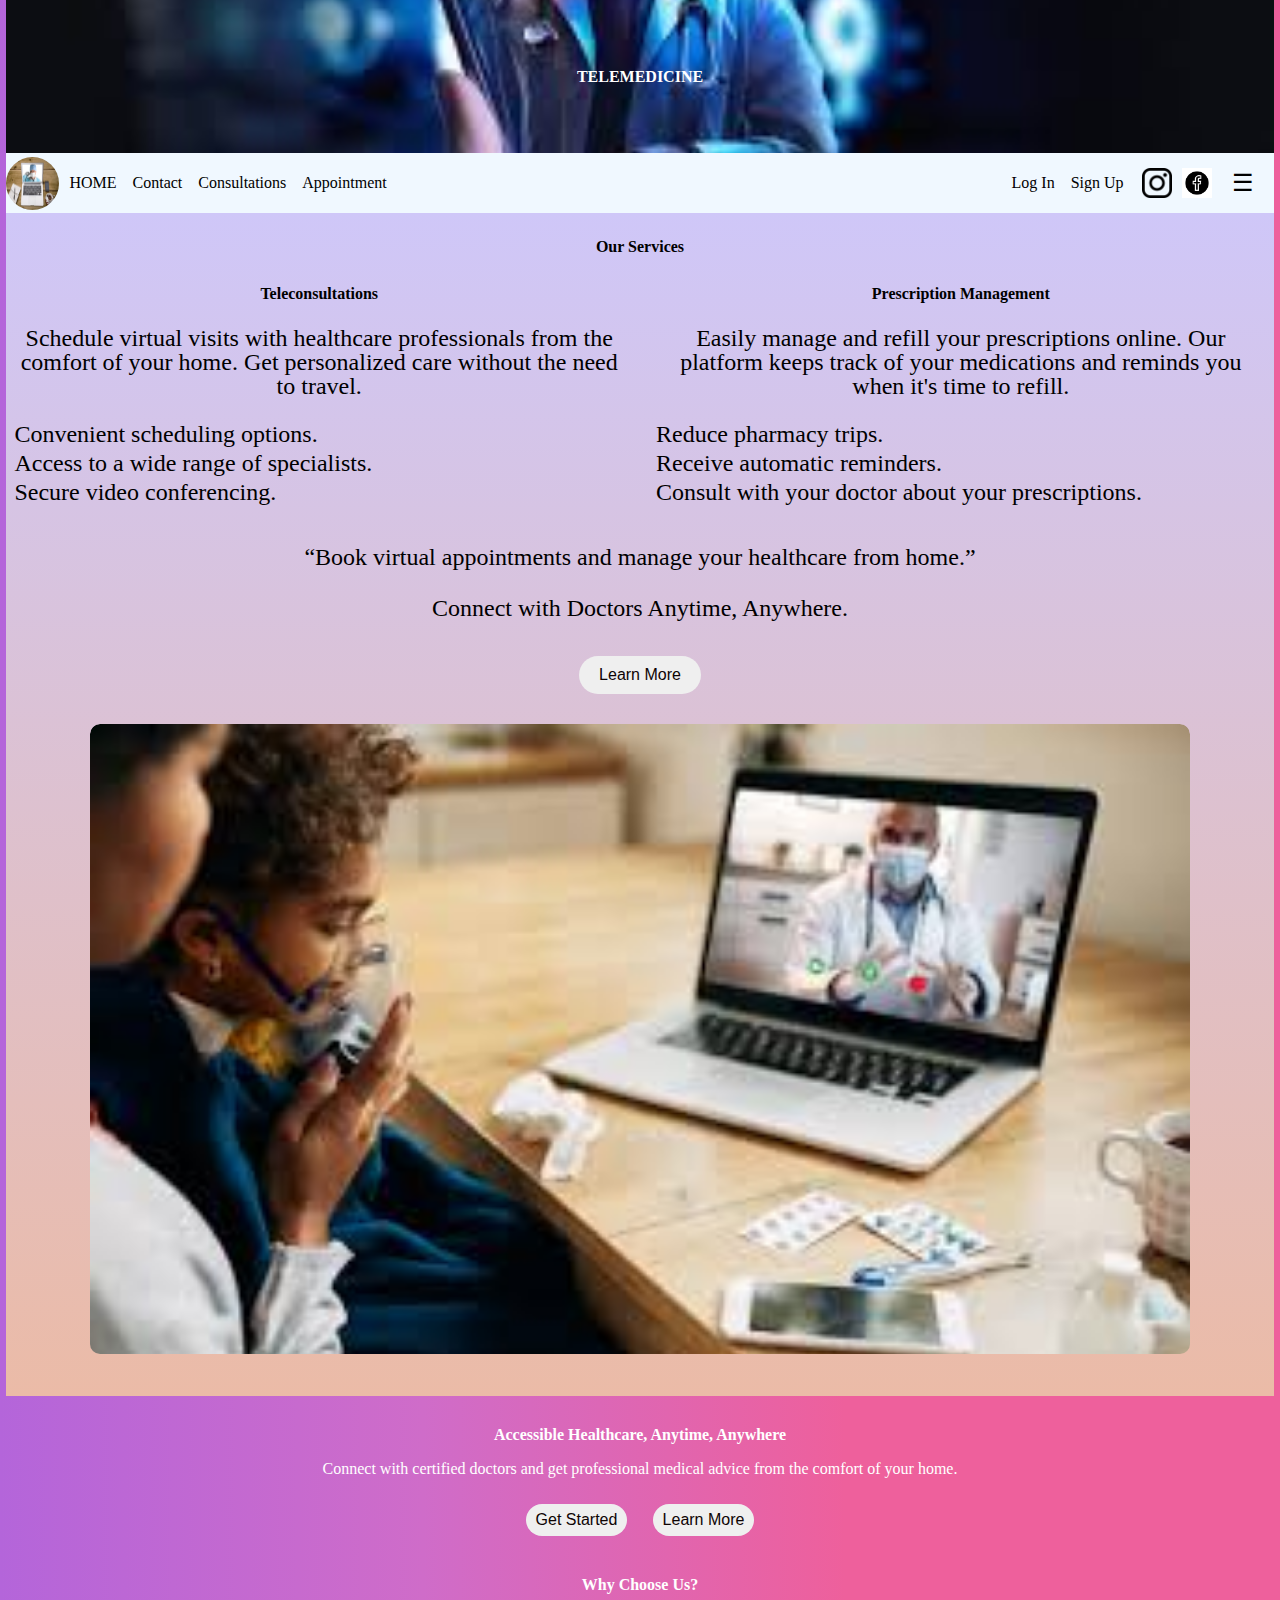
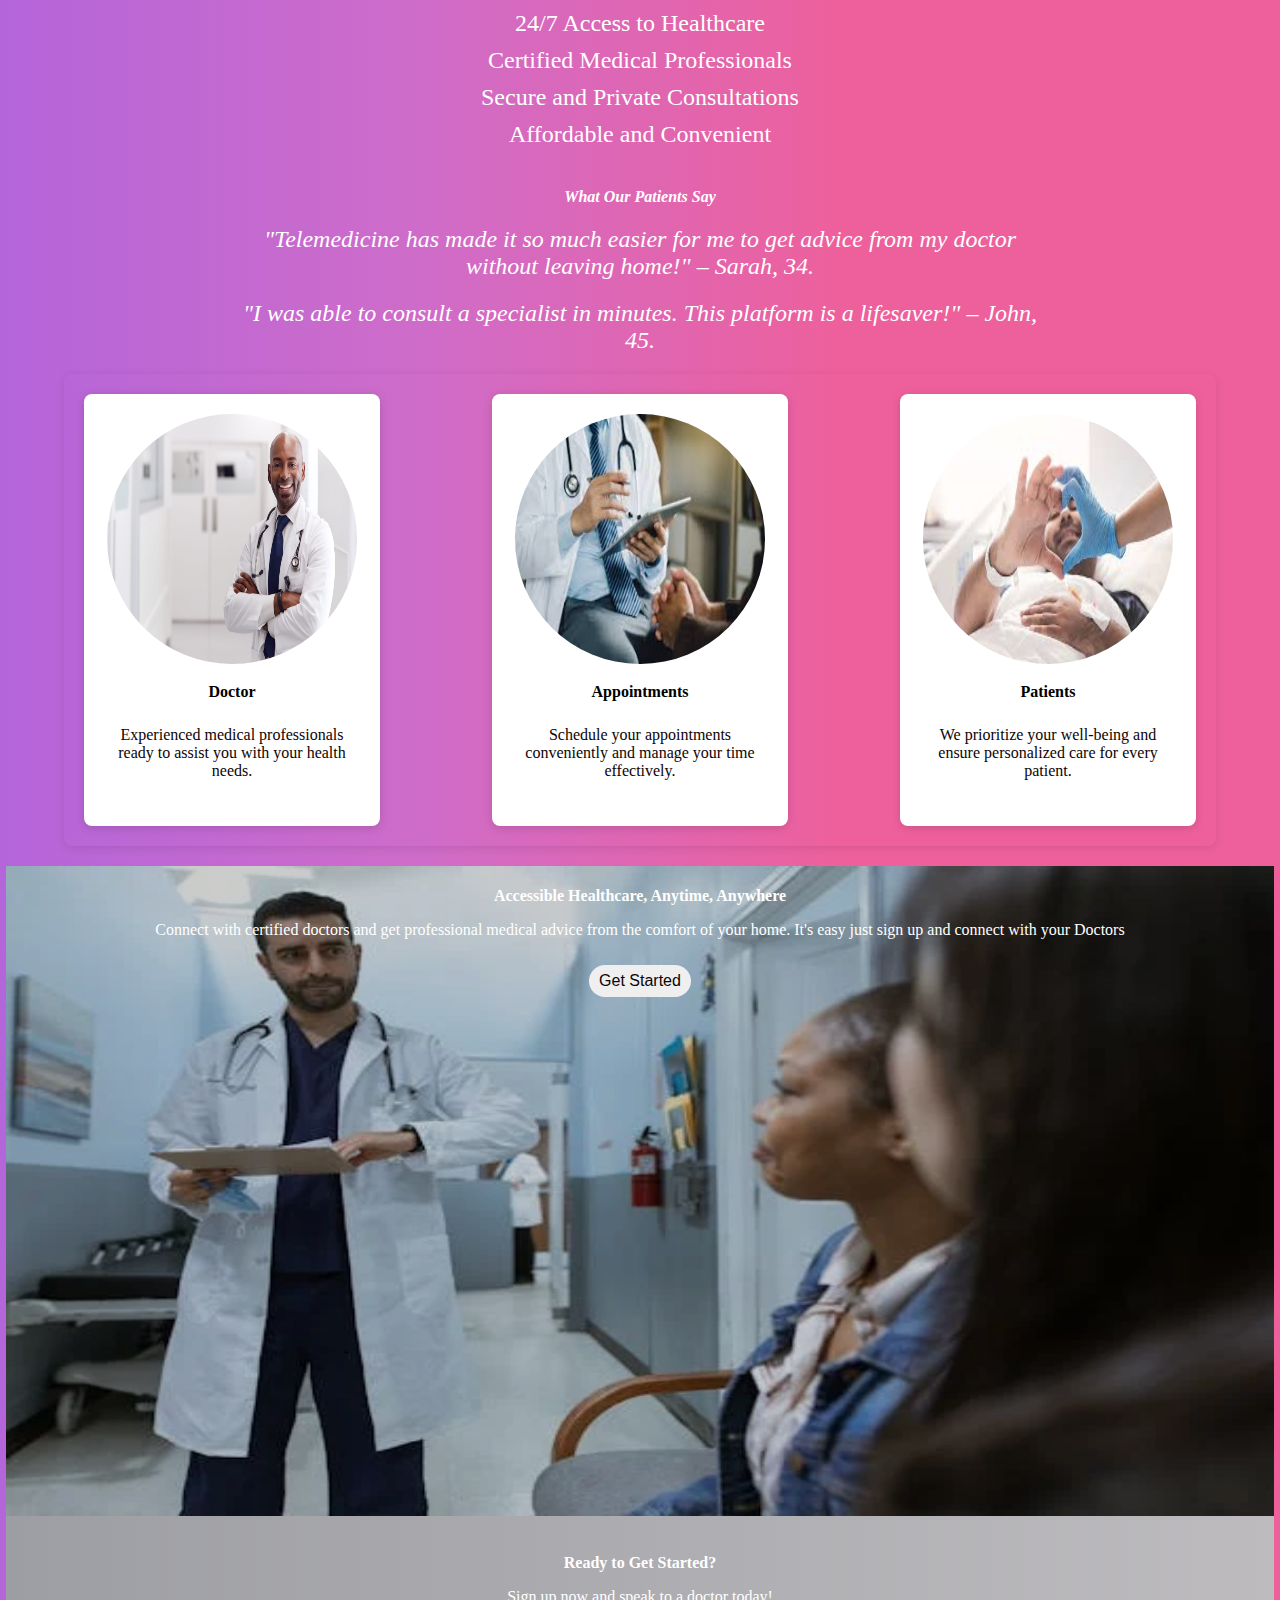
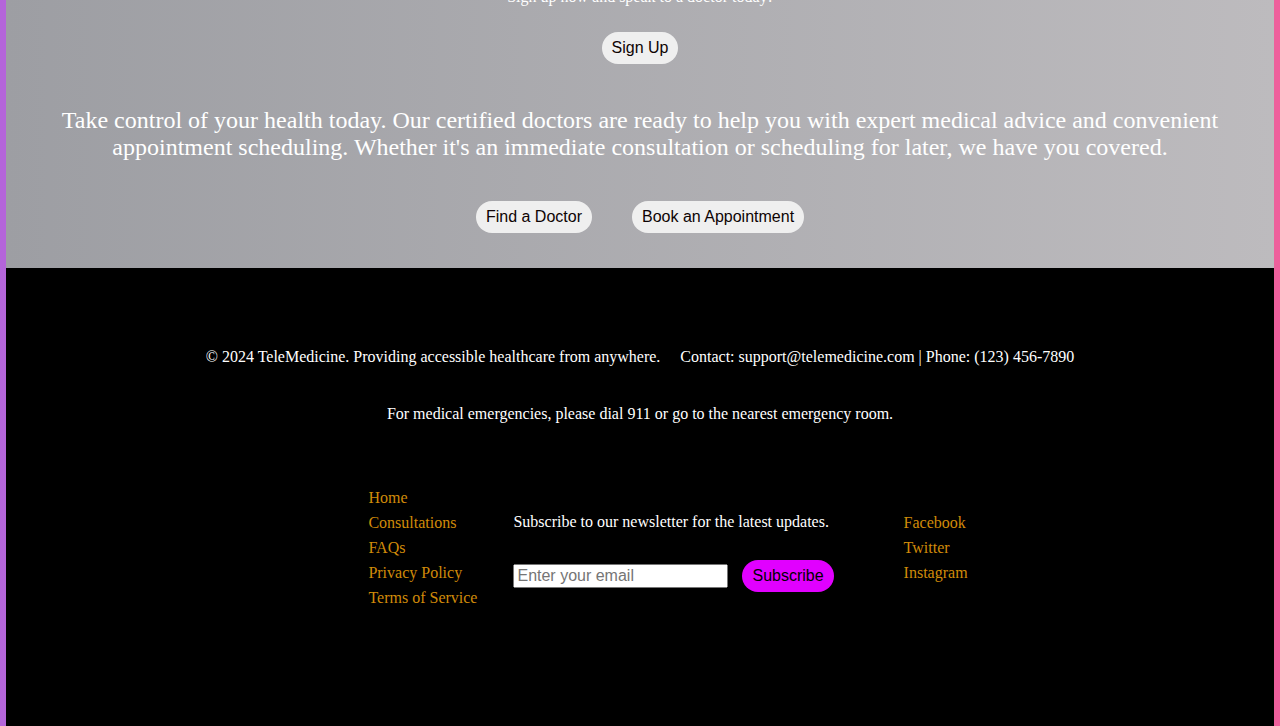
==== commit 86b00249: "nav adjust" ====
--- a/front page/index.html
+++ b/front page/index.html
@@ -28,7 +28,7 @@
             <div class="links">
                 <ul class="nav-list">
                     <li><a href="index.html">HOME</a></li>
-                    <li><a href="#">Contact</a></li>
+                    <li><a href="#footer">Contact</a></li>
                     <li><a href="../Patients/patients.html">Consultations</a></li>
                     <li><a href="../Appointments page/app.html">Appointment</a></li>
                 </ul>
@@ -52,7 +52,7 @@
                     <ul>
                         <li><a href="#">Home</a></li>
                         <li><a href="../Appointments page/app.html">Appointments</a></li>
-                        <li><a href="../Patients/patients.html">Doctors</a></li>
+                        <li><a href="../Doctors page/doc.html">Doctors</a></li>
                         <li><a href="../Patients/patients.html">Profile</a></li>
                     </ul>
                 </nav>
@@ -103,7 +103,7 @@
             </p>
         </div>
         </div> 
-        <button>Learn More</button>
+        <button><a href="#hero-section">Learn More</a></button>
 
         <div class="slider">
             <div class="images" id="slider">
@@ -124,7 +124,7 @@
     <h1>Accessible Healthcare, Anytime, Anywhere</h1>
     <p>Connect with certified doctors and get professional medical advice from the comfort of your home.</p>
     <button><a href="../login page/login.html">Get Started</a></button>
-    <button>Learn More</button>
+    <button><a href="#hero-section">Learn More</a></button>
 
 
 <div class="features">
@@ -143,7 +143,7 @@
     </div>
     
     <div class="card-content">
-    <div class="card-container">
+    
         <div class="card">
             <div class="card-elements">
             <img src="doctor.jpg" alt="Doctor">
@@ -161,12 +161,12 @@
             <p>We prioritize your well-being and ensure personalized care for every patient.</p>
         </div>
      
-    </div>
+   
     </div>
 </section>
 
  <!--HERO SECTION-->
-
+<div id="hero-section">
  <section class="content">
     <div class="intro">
     <h1>Accessible Healthcare, Anytime, Anywhere</h1>
@@ -191,17 +191,17 @@
     
     <!-- Call-to-Action Buttons -->
     <div class="cta-buttons">
-        <button class="cta-primary">Find a Doctor</button>
+        <button class="cta-primary"><a href="../Doctors page/doc.html">Find a Doctor</a></button>
         <button class="cta-secondary"><a href="../Appointments page/app.html">Book an Appointment</a></button>
     </div>
 </div>
 </section>
-
+</div>
 
 
  <footer>
-    <div class="wrapper">
-     <div class="footer-first">
+    <div class="wrapper" id="footer">
+     <div  class="footer-first" >
     <p>© 2024 TeleMedicine. Providing accessible healthcare from anywhere.</p>
     <p>Contact: support@telemedicine.com | Phone: (123) 456-7890</p>
       <p>For medical emergencies, please dial 911 or go to the
--- a/front page/style.css
+++ b/front page/style.css
@@ -345,19 +345,14 @@
     border-radius: 8px;
     box-shadow: 0 2px 10px rgba(0, 0, 0, 0.1);
    display: flex;
-   
-}
-.card-container {
-    display: flex;
-    justify-content: space-evenly;
+   justify-content: space-evenly;
     flex-wrap: wrap;
-    width: 100%; 
     margin: 0 auto; 
     padding: 20px;
     gap: 7rem;
-   
-   
-  }
+
+}
+
   .card {
     background-color: white;
     border-radius: 8px;
@@ -407,7 +402,7 @@
     width: 100%;
     text-align: center;
     color: white; 
-   max-width: ;
+   
     position: relative;
 z-index: 1;
 margin: 0 auto;
@@ -521,10 +516,9 @@
     
     nav{
         display: flex;
-        flex-wrap: wrap;
-        margin: 0 auto;
+     width: fit-content;
+     align-items: center;
      
-     width: fit-content;
     }
     .burger-btn{
        margin: 0;
@@ -576,12 +570,9 @@
     margin-right: 0;
     margin-left: 0;
    }
-   .logs{
-    margin-right: 4rem;
-   }
+  
    .navbar{
-    display: flex;
-    justify-content: center;
+    
    gap: 1px;
    }
       .sm {
